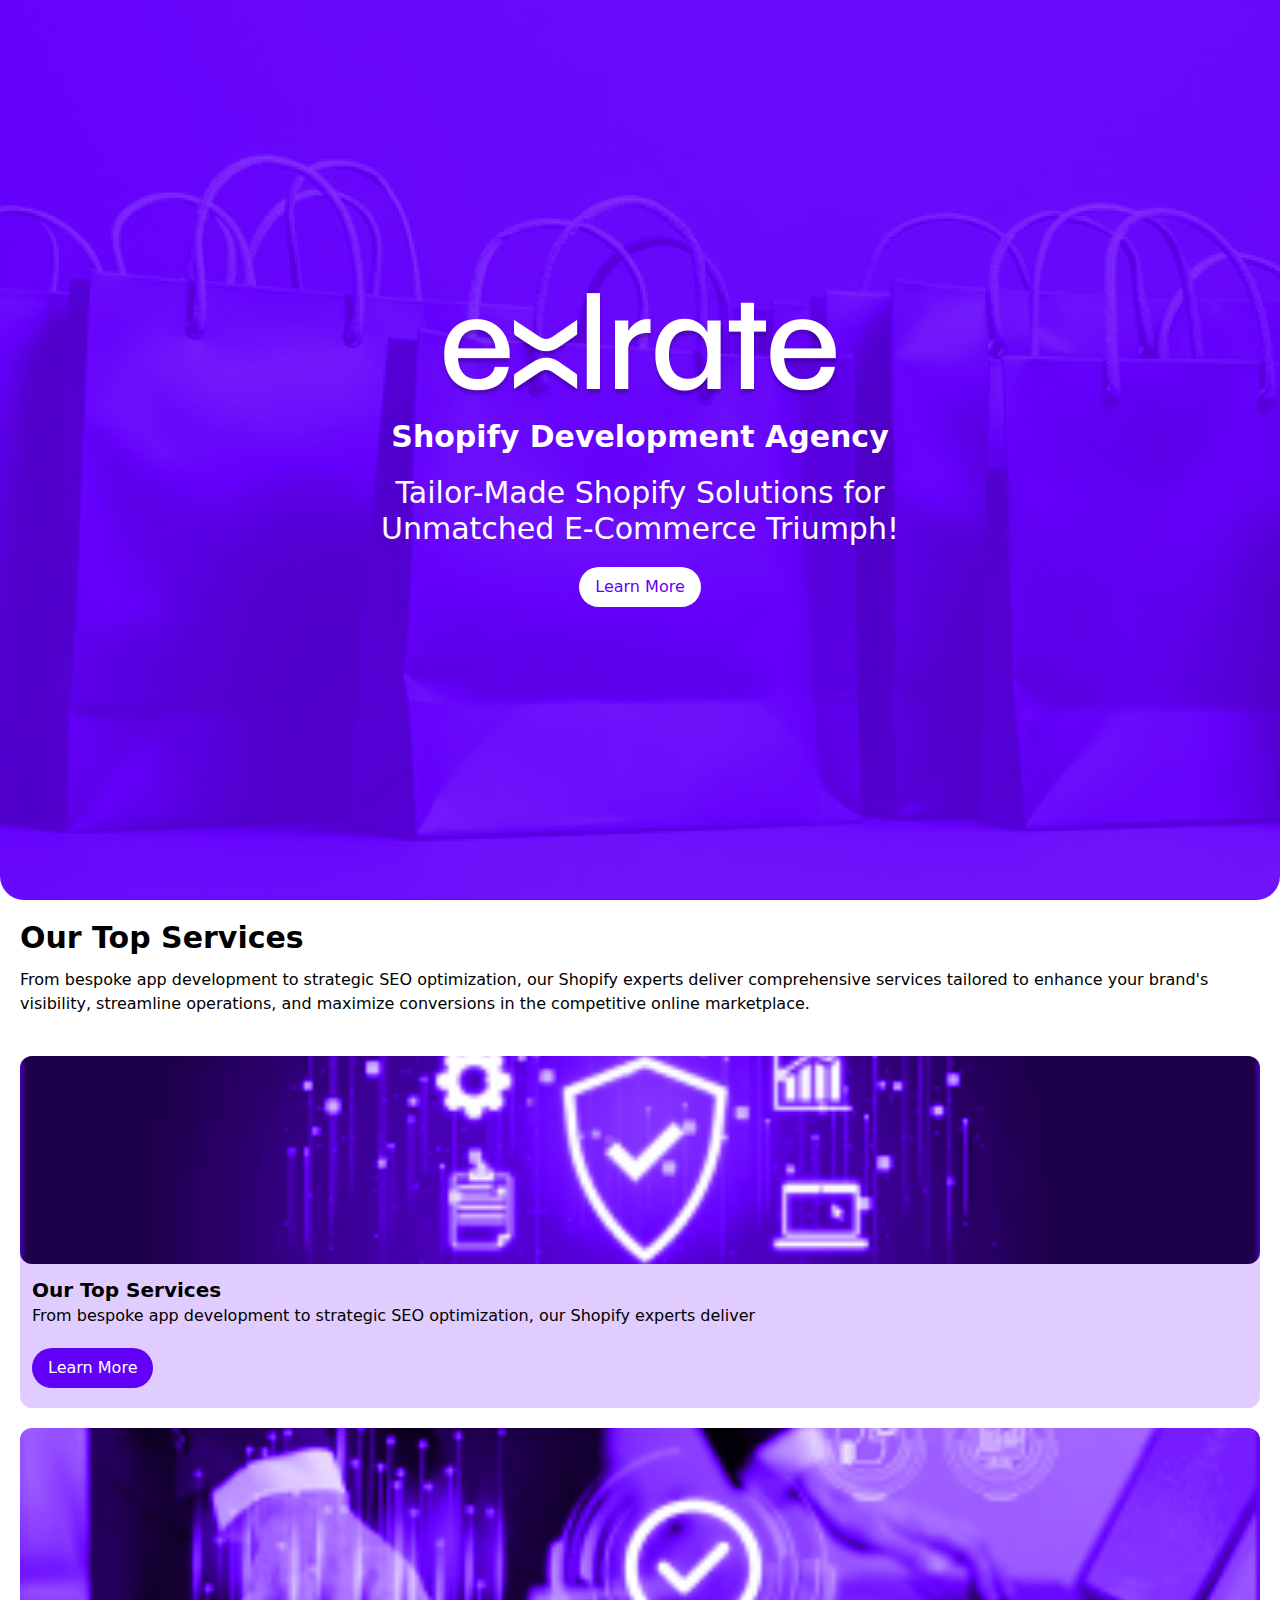
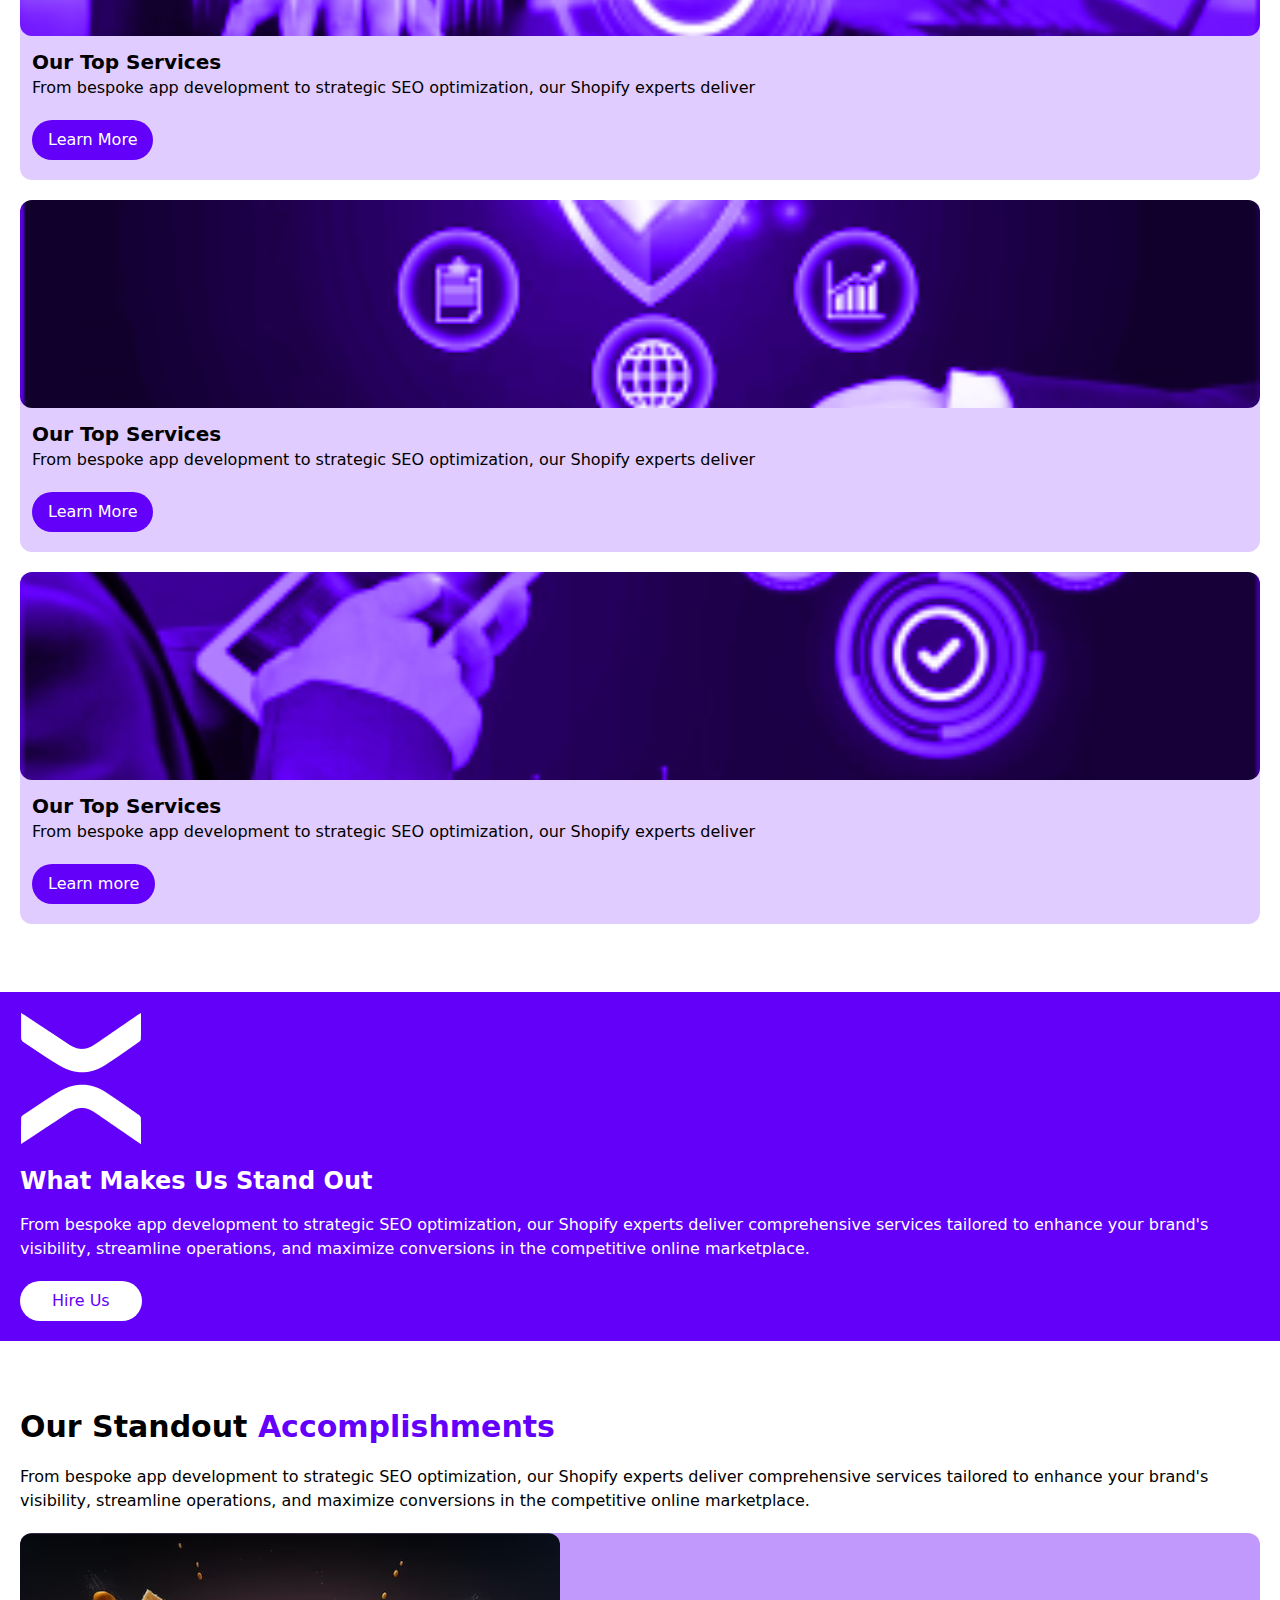
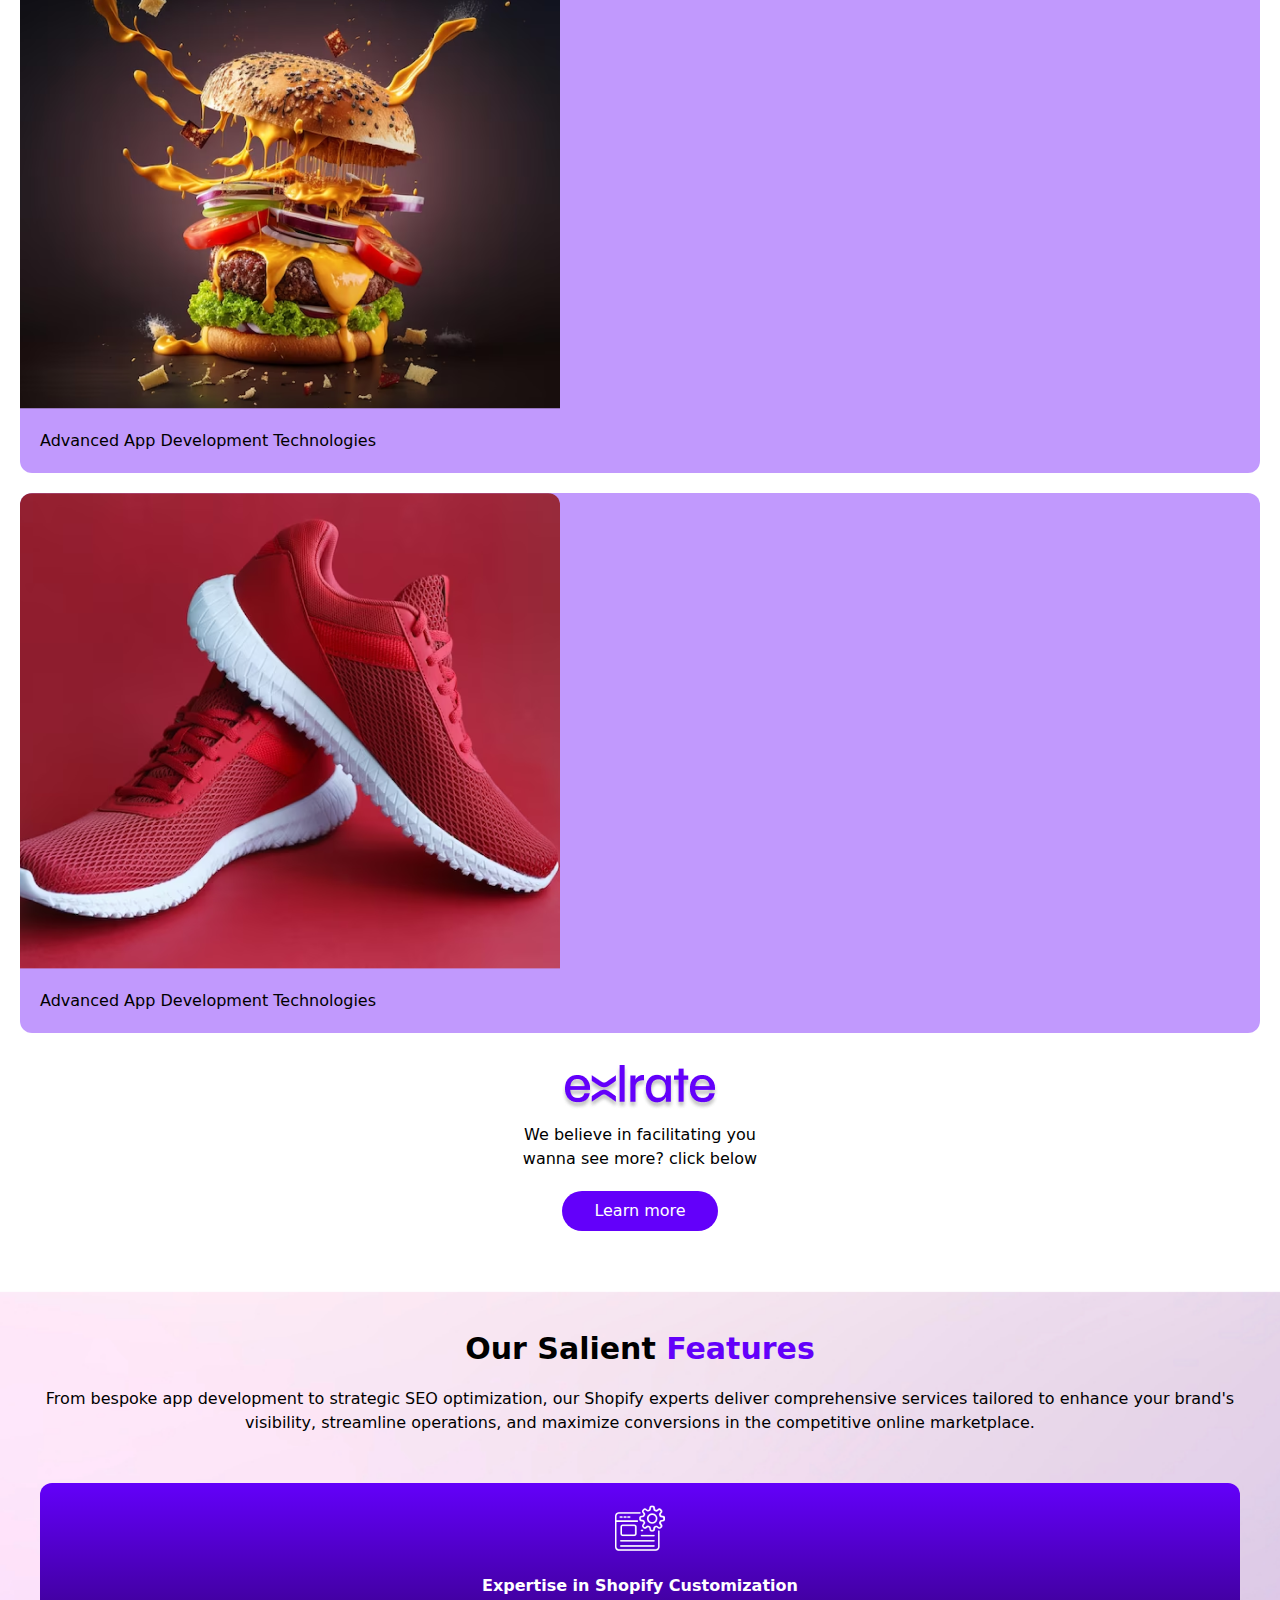
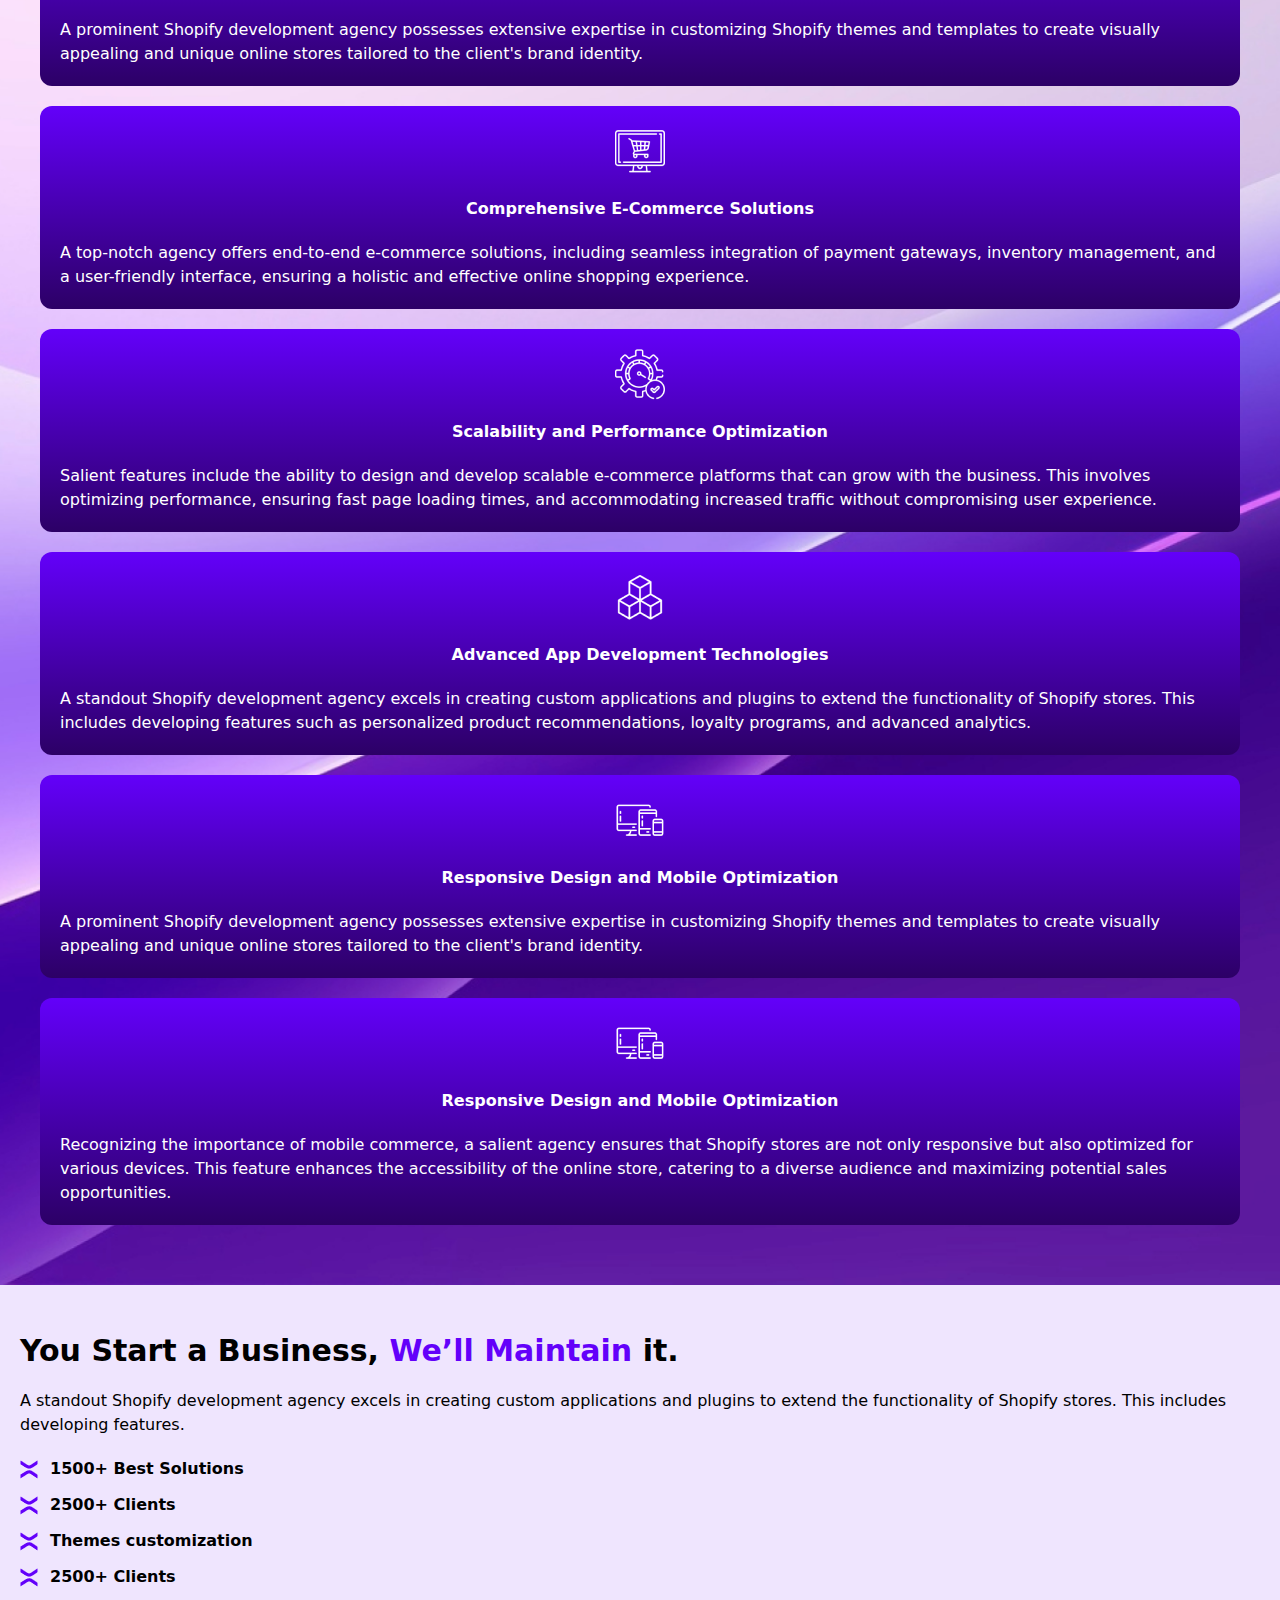
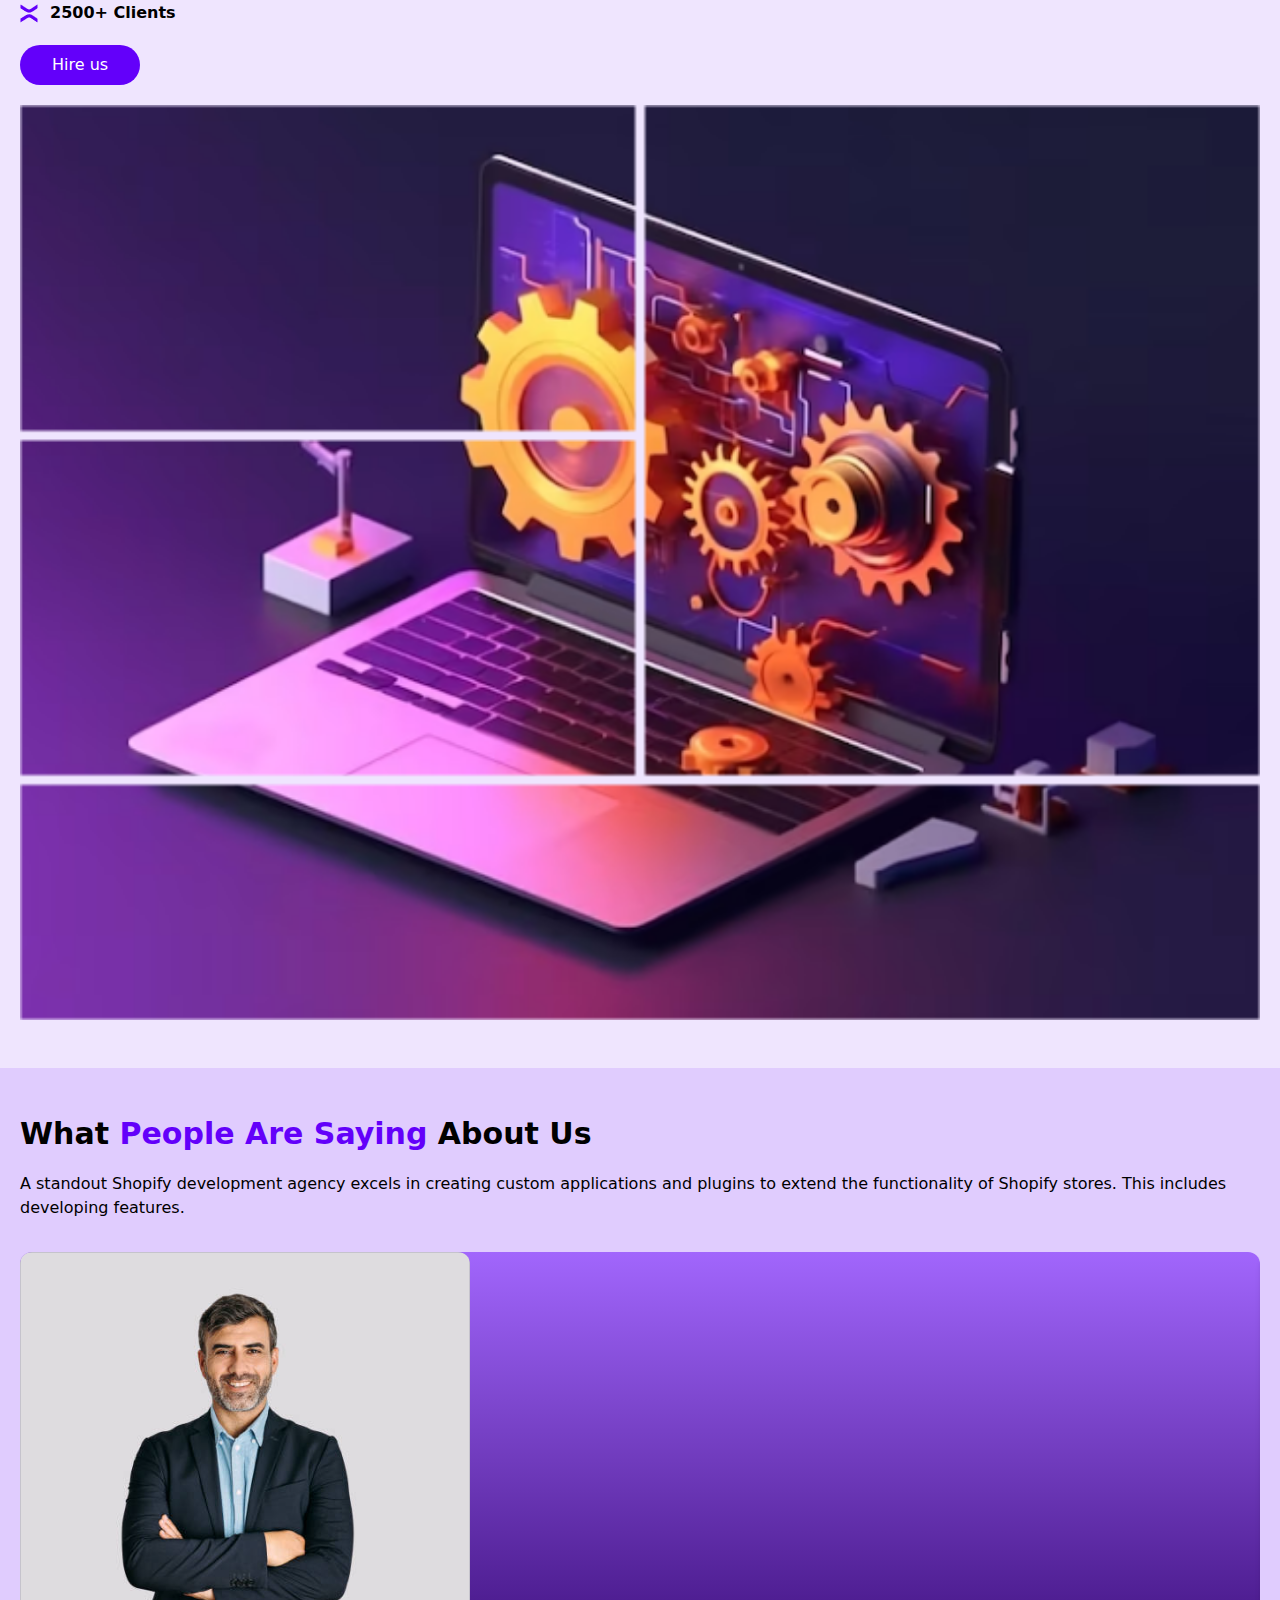
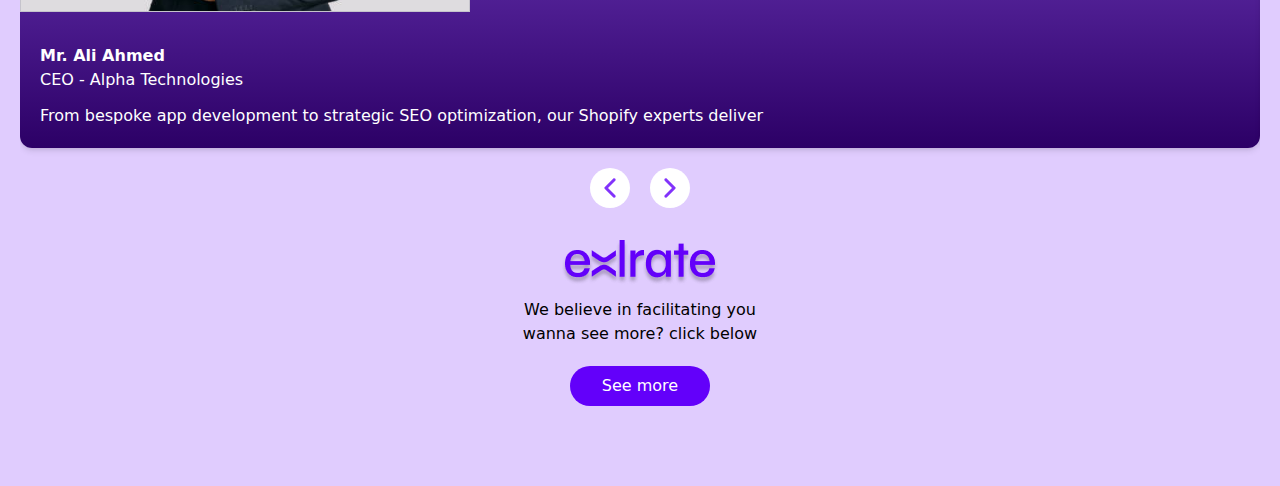
==== index.html @ 679f2ff9 "new file" ====
<!DOCTYPE html>
<html lang="en">
<head>
    <meta charset="UTF-8">
    <meta name="viewport" content="width=device-width, initial-scale=1.0">
    <title>Document</title>
    <script src="https://code.jquery.com/jquery-3.3.1.js" integrity="sha256-2Kok7MbOyxpgUVvAk/HJ2jigOSYS2auK4Pfzbm7uH60=" crossorigin="anonymous"></script>
    <link rel="stylesheet" href="style.css">
    <link rel="stylesheet" href="custom-style.css">
   
</head>
<body>
    <header id="header-container" class="fixed top-0 z-50 bg-transparent w-full"></header>

    <section class="home-hero-section bg-primaryColor bg-cover bg-center bg-no-repeat h-screen flex justify-center items-center rounded-b-3xl">
        <div class="flex flex-col justify-center items-center text-white p-5">
            <img src="images/exlrate-logo.png" alt="">
            <h1 class="text-white text-3xl font-bold mt-5 mb-5 text-center">Shopify Development Agency</h1>
            <p class="text-3xl font-light text-center max-w-xl">Tailor-Made Shopify Solutions for Unmatched E-Commerce Triumph!</p>
            <a class="bg-white rounded-full text-primaryColor hover:bg-violetDark hover:text-white font-medium px-4 py-2 mt-5" href="#">Learn More</a>
        </div>
    </section>

    <!-- service section ---------------------------- -->
    <section class="service-section p-5">
        <div class="">
            <h1 class="text-3xl font-bold mb-3">Our Top Services</h1>
            <p>From bespoke app development to strategic SEO optimization, our Shopify experts deliver comprehensive services tailored to enhance your brand's visibility, streamline operations, and maximize conversions in the competitive online marketplace.</p>
        </div>

        <div class="service-cards-wrap mt-10">
            <div class="sub-wrap">
                <div class="card bg-serviceCardBg rounded-xl mb-5">
                    <div class="img-div-1 bg-primaryColor bg-cover bg-no-repeat bg-center rounded-xl w-full h-52">

                    </div>
                    <div class="text-div p-3 pb-5">
                        <h2 class="text-xl font-bold">Our Top Services</h2>
                        <p>From bespoke app development to strategic SEO optimization, our Shopify experts deliver </p>
                        <a class="block  w-fit bg-primaryColor rounded-full text-white hover:bg-violetDark hover:text-white font-medium px-4 py-2 mt-5" href="#">Learn More</a>
                    </div>
                </div>

                <div class="card bg-serviceCardBg rounded-xl">
                    <div class="img-div-2 bg-primaryColor bg-cover bg-no-repeat bg-center rounded-xl w-full h-52">

                    </div>
                    <div class="text-div p-3 pb-5">
                        <h2 class="text-xl font-bold">Our Top Services</h2>
                        <p>From bespoke app development to strategic SEO optimization, our Shopify experts deliver </p>
                        <a class="block  w-fit bg-primaryColor rounded-full text-white hover:bg-violetDark hover:text-white font-medium px-4 py-2 mt-5" href="#">Learn More</a>
                    </div>
                </div>
            </div>

            <div class="sub-wrap mt-5">
                <div class="card bg-serviceCardBg rounded-xl mb-5">
                    <div class="img-div-3 bg-primaryColor bg-cover bg-no-repeat bg-center rounded-xl w-full h-52">

                    </div>
                    <div class="text-div p-3 pb-5">
                        <h2 class="text-xl font-bold">Our Top Services</h2>
                        <p>From bespoke app development to strategic SEO optimization, our Shopify experts deliver </p>
                        <a class="block  w-fit bg-primaryColor rounded-full text-white hover:bg-violetDark hover:text-white font-medium px-4 py-2 mt-5" href="#">Learn More</a>
                    </div>
                </div>

                <div class="card bg-serviceCardBg rounded-xl">
                    <div class="img-div-4 bg-primaryColor bg-cover bg-no-repeat bg-center rounded-xl w-full h-52">

                    </div>
                    <div class="text-div p-3 pb-5">
                        <h2 class="text-xl font-bold">Our Top Services</h2>
                        <p>From bespoke app development to strategic SEO optimization, our Shopify experts deliver </p>
                        <a class="block  w-fit bg-primaryColor rounded-full text-white hover:bg-violetDark hover:text-white font-medium px-4 py-2 mt-5" href="#">Learn more</a>
                    </div>
                </div>
            </div>
        </div>

        

    </section>
    <!-- service section ----------------------------- -->

    <div class="bg-primaryColor p-5 mt-12 text-white">
        <div class="mb-5">
            <img src="images/x-logo.png" alt="">
        </div>
        <div>
            <h2 class="text-2xl font-bold mb-4">What Makes Us Stand Out</h2>
            <p>From bespoke app development to strategic SEO optimization, our Shopify experts deliver comprehensive services tailored to enhance your brand's visibility, streamline operations, and maximize conversions in the competitive online marketplace.</p>
            <a class="block w-fit bg-white rounded-full text-primaryColor hover:bg-violetDark hover:text-white font-medium px-8 py-2 mt-5" href="#">Hire Us</a>
        </div>
    </div>

    <!-- accomplishment section ----------------------------------- -->
    <section class="p-5 mt-12">
        <h1 class="text-3xl font-bold mb-5">Our Standout <span class="text-primaryColor">Accomplishments</span></h1>
        <p>From bespoke app development to strategic SEO optimization, our Shopify experts deliver comprehensive services tailored to enhance your brand's visibility, streamline operations, and maximize conversions in the competitive online marketplace.</p>

        <div class="mt-5">
            <div class="bg-pc40 rounded-xl mb-5">
                <img class="rounded-t-xl" src="images/project-img-1.png" alt="">
                <p class="p-5 font-medium">Advanced App Development Technologies</p>
            </div>
            <div class="bg-pc40 rounded-xl">
                <img class="rounded-t-xl" src="images/project-img-2.png" alt="">
                <p class="p-5 font-medium">Advanced App Development Technologies</p>
            </div>
        </div>

        <div class="flex flex-col justify-center items-center mt-8">
            <img class="mb-3" src="images/violet-logo.png" alt="Exlrate">
            <p>We believe in facilitating you</p>
             
            <p>wanna see more? click below</p>
            <a class="block w-fit bg-primaryColor rounded-full text-white hover:bg-violetDark hover:text-white font-medium px-8 py-2 mt-5" href="#">Learn more</a>
        </div>
    </section>
    <!-- accomplishment section ----------------------------------- -->

    <!-- features section ---------------------------------- -->
    <section class="feature-section bg-cover bg-center bg-no-repeat text-center mt-10 p-5 pt-10">
        <h1 class="text-3xl font-bold mb-5">Our Salient <span class="text-primaryColor">Features</span></h1>
        <p>From bespoke app development to strategic SEO optimization, our Shopify experts deliver comprehensive services tailored to enhance your brand's visibility, streamline operations, and maximize conversions in the competitive online marketplace.</p>

        <div class="mt-7 p-5 text-white text-center">
            <div class="bg-gradient-to-b from-primaryColor to-violetDark p-5 rounded-xl mb-5">
                <img class="m-auto" src="images/feature-icon-1.png" alt="">
                <h1 class="font-bold py-5">Expertise in Shopify Customization</h1>
                <p class="text-left">A prominent Shopify development agency possesses extensive expertise in customizing Shopify themes and templates to create visually appealing and unique online stores tailored to the client's brand identity.</p>
            </div>
            <div class="bg-gradient-to-b from-primaryColor to-violetDark p-5 rounded-xl mb-5">
                <img class="m-auto" src="images/feature-icon-2.png" alt="">
                <h1 class="font-bold py-5">Comprehensive E-Commerce Solutions</h1>
                <p class="text-left">A top-notch agency offers end-to-end e-commerce solutions, including seamless integration of payment gateways, inventory management, and a user-friendly interface, ensuring a holistic and effective online shopping experience.</p>
            </div>

            <div class="bg-gradient-to-b from-primaryColor to-violetDark p-5 rounded-xl mb-5">
                <img class="m-auto" src="images/feature-icon-3.png" alt="">
                <h1 class="font-bold py-5">Scalability and Performance Optimization</h1>
                <p class="text-left">Salient features include the ability to design and develop scalable e-commerce platforms that can grow with the business. This involves optimizing performance, ensuring fast page loading times, and accommodating increased traffic without compromising user experience.</p>
            </div>

            <div class="bg-gradient-to-b from-primaryColor to-violetDark p-5 rounded-xl mb-5">
                <img class="m-auto" src="images/feature-icon-4.png" alt="">
                <h1 class="font-bold py-5">Advanced App Development Technologies</h1>
                <p class="text-left">A standout Shopify development agency excels in creating custom applications and plugins to extend the functionality of Shopify stores. This includes developing features such as personalized product recommendations, loyalty programs, and advanced analytics.</p>
            </div>

            <div class="bg-gradient-to-b from-primaryColor to-violetDark p-5 rounded-xl mb-5">
                <img class="m-auto" src="images/feature-icon-5.png" alt="">
                <h1 class="font-bold py-5">Responsive Design and Mobile Optimization</h1>
                <p class="text-left">A prominent Shopify development agency possesses extensive expertise in customizing Shopify themes and templates to create visually appealing and unique online stores tailored to the client's brand identity.</p>
            </div>

            <div class="bg-gradient-to-b from-primaryColor to-violetDark p-5 rounded-xl mb-5">
                <img class="m-auto" src="images/feature-icon-6.png" alt="">
                <h1 class="font-bold py-5">Responsive Design and Mobile Optimization</h1>
                <p class="text-left">Recognizing the importance of mobile commerce, a salient agency ensures that Shopify stores are not only responsive but also optimized for various devices. This feature enhances the accessibility of the online store, catering to a diverse audience and maximizing potential sales opportunities.</p>
            </div>
        </div>

    </section>
    <!-- features section end ---------------------------------------- -->

    <!-- start business section ----------------------------------- -->
    <section class="bg-pc10 p-5 py-12">
        <div>
            <h1 class="text-3xl font-bold mb-5">You Start a Business, <span class="text-primaryColor">We’ll Maintain</span> it.</h1>
            <p>A standout Shopify development agency excels in creating custom applications and plugins to extend the functionality of Shopify stores. This includes developing features.</p>

            <div class="flex justify-start items-center mb-3 mt-5">
                <img class="mr-3" src="images/x-logo-violet.png" alt="exlrate">
                <p class="font-bold">1500+ Best Solutions</p>
            </div>
            <div class="flex justify-start items-center mb-3">
                <img class="mr-3" src="images/x-logo-violet.png" alt="exlrate">
                <p class="font-bold">2500+ Clients</p>
            </div>
            <div class="flex justify-start items-center mb-3">
                <img class="mr-3" src="images/x-logo-violet.png" alt="exlrate">
                <p class="font-bold">Themes customization</p>
            </div>
            <div class="flex justify-start items-center mb-3">
                <img class="mr-3" src="images/x-logo-violet.png" alt="exlrate">
                <p class="font-bold">2500+ Clients</p>
            </div>
            <div class="flex justify-start items-center mb-3">
                <img class="mr-3" src="images/x-logo-violet.png" alt="exlrate">
                <p class="font-bold">2500+ Clients</p>
            </div>

            <a class="block w-fit bg-primaryColor rounded-full text-white hover:bg-violetDark hover:text-white font-medium px-8 py-2 mt-5" href="#">Hire us</a>
        </div>

        <div class="mt-5"><img class="w-full" src="images/start-business-img.png" alt=""></div>
    </section>
    <!-- start business section end ----------------------------------- -->

    <!-- testimonial section start --------------------------------------- -->
    <section class="bg-pc20 px-5 py-12 pb-20">
        <div class="mb-8">
            <h1 class="text-3xl font-bold mb-5">What <span class="text-primaryColor">People Are Saying</span> About Us</h1>
            <p>A standout Shopify development agency excels in creating custom applications and plugins to extend the functionality of Shopify stores. This includes developing features.</p>
        </div>

        <div class="relative w-full overflow-hidden  mt-5">

            <!-- Slide container -->
            <div class="card-slider flex transition-transform duration-500 ease-in-out">
        
              <!-- Slide 1 -->
              <div class="min-w-full card">
                <div class="bg-gradient-to-b from-pc50 to-violetDark rounded-xl shadow-md text-white">
                    <img class="rounded-t-xl" src="images/testimonial-img-1.png" alt="">
                    <div class="p-5 mt-3">
                        <h2 class="text-base font-bold">Mr. Ali Ahmed</h2>
                        <p class="mb-3">CEO - Alpha Technologies</p>
                        <p>From bespoke app development to strategic SEO optimization, our Shopify experts deliver </p>
                    </div>
                </div>
              </div>
        
              <!-- Slide 2 -->
              <div class="min-w-full card">
                <div class="bg-gradient-to-b from-pc50 to-violetDark rounded-xl shadow-md text-white">
                    <img class="rounded-t-xl" src="images/testimonial-img-2.png" alt="">
                    <div class="p-5 mt-3">
                        <h2 class="text-base font-bold">Mr. Ali Ahmed</h2>
                        <p class="mb-3">CEO - Alpha Technologies</p>
                        <p>From bespoke app development to strategic SEO optimization, our Shopify experts deliver </p>
                    </div>
                </div>
              </div>

              <div class="min-w-full card">
                <div class="bg-gradient-to-b from-pc50 to-violetDark rounded-xl shadow-md text-white">
                    <img class="rounded-t-xl" src="images/testimonial-img-3.png" alt="">
                    <div class="p-5 mt-3">
                        <h2 class="text-base font-bold">Mr. Ali Ahmed</h2>
                        <p class="mb-3">CEO - Alpha Technologies</p>
                        <p>From bespoke app development to strategic SEO optimization, our Shopify experts deliver </p>
                    </div>
                </div>
              </div>

              <div class="min-w-full card">
                <div class="bg-gradient-to-b from-pc50 to-violetDark rounded-xl shadow-md text-white">
                    <img class="rounded-t-xl" src="images/testimonial-img-4.png" alt="">
                    <div class="p-5 mt-3">
                        <h2 class="text-base font-bold">Mr. Ali Ahmed</h2>
                        <p class="mb-3">CEO - Alpha Technologies</p>
                        <p>From bespoke app development to strategic SEO optimization, our Shopify experts deliver </p>
                    </div>
                </div>
              </div>

              <div class="min-w-full card">
                <div class="bg-gradient-to-b from-pc50 to-violetDark rounded-xl shadow-md text-white">
                    <img class="rounded-t-xl" src="images/testimonial-img-1.png" alt="">
                    <div class="p-5 mt-3">
                        <h2 class="text-base font-bold">Mr. Ali Ahmed</h2>
                        <p class="mb-3">CEO - Alpha Technologies</p>
                        <p>From bespoke app development to strategic SEO optimization, our Shopify experts deliver </p>
                    </div>
                </div>
              </div>
        
              <!-- Add more slides as needed -->
        
            </div>
        
            <!-- Navigation buttons -->
            <div class="relative mt-5 left-0 w-full flex justify-center gap-5">
        
              <!-- Previous button -->
              <button onclick="prevSlide()" class="prev-btn bg-white text-white w-10 h-10 flex justify-center items-center rounded-full focus:outline-none transform scale-x-[-1]"><img src="images/gt-arrow.png" alt=""></button>
        
              <!-- Next button -->
              <button onclick="nextSlide()" class="next-btn bg-white text-white w-10 h-10 flex justify-center items-center rounded-full focus:outline-none"><img src="images/gt-arrow.png" alt=""></button>
        
            </div>
        
        </div>

        <div class="flex flex-col justify-center items-center mt-8">
            <img class="mb-3" src="images/violet-logo.png" alt="Exlrate">
            <p>We believe in facilitating you</p>
            <p>wanna see more? click below</p>
            <a class="block w-fit bg-primaryColor rounded-full text-white hover:bg-violetDark hover:text-white font-medium px-8 py-2 mt-5" href="#">See more</a>
        </div>
    </section>
    <!-- testimonial section end ----------------------------------------- -->

    <!-- footer section -------------------------------------- -->
    <footer id="footer"></footer>
    <!-- footer section end ----------------------------------- -->


    <script src="script.js"></script>
</body>
</html>
---- style.css ----
/*
! tailwindcss v3.4.1 | MIT License | https://tailwindcss.com
*/

/*
1. Prevent padding and border from affecting element width. (https://github.com/mozdevs/cssremedy/issues/4)
2. Allow adding a border to an element by just adding a border-width. (https://github.com/tailwindcss/tailwindcss/pull/116)
*/

*,
::before,
::after {
  box-sizing: border-box;
  /* 1 */
  border-width: 0;
  /* 2 */
  border-style: solid;
  /* 2 */
  border-color: #e5e7eb;
  /* 2 */
}

::before,
::after {
  --tw-content: '';
}

/*
1. Use a consistent sensible line-height in all browsers.
2. Prevent adjustments of font size after orientation changes in iOS.
3. Use a more readable tab size.
4. Use the user's configured `sans` font-family by default.
5. Use the user's configured `sans` font-feature-settings by default.
6. Use the user's configured `sans` font-variation-settings by default.
7. Disable tap highlights on iOS
*/

html,
:host {
  line-height: 1.5;
  /* 1 */
  -webkit-text-size-adjust: 100%;
  /* 2 */
  -moz-tab-size: 4;
  /* 3 */
  -o-tab-size: 4;
     tab-size: 4;
  /* 3 */
  font-family: ui-sans-serif, system-ui, sans-serif, "Apple Color Emoji", "Segoe UI Emoji", "Segoe UI Symbol", "Noto Color Emoji";
  /* 4 */
  font-feature-settings: normal;
  /* 5 */
  font-variation-settings: normal;
  /* 6 */
  -webkit-tap-highlight-color: transparent;
  /* 7 */
}

/*
1. Remove the margin in all browsers.
2. Inherit line-height from `html` so users can set them as a class directly on the `html` element.
*/

body {
  margin: 0;
  /* 1 */
  line-height: inherit;
  /* 2 */
}

/*
1. Add the correct height in Firefox.
2. Correct the inheritance of border color in Firefox. (https://bugzilla.mozilla.org/show_bug.cgi?id=190655)
3. Ensure horizontal rules are visible by default.
*/

hr {
  height: 0;
  /* 1 */
  color: inherit;
  /* 2 */
  border-top-width: 1px;
  /* 3 */
}

/*
Add the correct text decoration in Chrome, Edge, and Safari.
*/

abbr:where([title]) {
  -webkit-text-decoration: underline dotted;
          text-decoration: underline dotted;
}

/*
Remove the default font size and weight for headings.
*/

h1,
h2,
h3,
h4,
h5,
h6 {
  font-size: inherit;
  font-weight: inherit;
}

/*
Reset links to optimize for opt-in styling instead of opt-out.
*/

a {
  color: inherit;
  text-decoration: inherit;
}

/*
Add the correct font weight in Edge and Safari.
*/

b,
strong {
  font-weight: bolder;
}

/*
1. Use the user's configured `mono` font-family by default.
2. Use the user's configured `mono` font-feature-settings by default.
3. Use the user's configured `mono` font-variation-settings by default.
4. Correct the odd `em` font sizing in all browsers.
*/

code,
kbd,
samp,
pre {
  font-family: ui-monospace, SFMono-Regular, Menlo, Monaco, Consolas, "Liberation Mono", "Courier New", monospace;
  /* 1 */
  font-feature-settings: normal;
  /* 2 */
  font-variation-settings: normal;
  /* 3 */
  font-size: 1em;
  /* 4 */
}

/*
Add the correct font size in all browsers.
*/

small {
  font-size: 80%;
}

/*
Prevent `sub` and `sup` elements from affecting the line height in all browsers.
*/

sub,
sup {
  font-size: 75%;
  line-height: 0;
  position: relative;
  vertical-align: baseline;
}

sub {
  bottom: -0.25em;
}

sup {
  top: -0.5em;
}

/*
1. Remove text indentation from table contents in Chrome and Safari. (https://bugs.chromium.org/p/chromium/issues/detail?id=999088, https://bugs.webkit.org/show_bug.cgi?id=201297)
2. Correct table border color inheritance in all Chrome and Safari. (https://bugs.chromium.org/p/chromium/issues/detail?id=935729, https://bugs.webkit.org/show_bug.cgi?id=195016)
3. Remove gaps between table borders by default.
*/

table {
  text-indent: 0;
  /* 1 */
  border-color: inherit;
  /* 2 */
  border-collapse: collapse;
  /* 3 */
}

/*
1. Change the font styles in all browsers.
2. Remove the margin in Firefox and Safari.
3. Remove default padding in all browsers.
*/

button,
input,
optgroup,
select,
textarea {
  font-family: inherit;
  /* 1 */
  font-feature-settings: inherit;
  /* 1 */
  font-variation-settings: inherit;
  /* 1 */
  font-size: 100%;
  /* 1 */
  font-weight: inherit;
  /* 1 */
  line-height: inherit;
  /* 1 */
  color: inherit;
  /* 1 */
  margin: 0;
  /* 2 */
  padding: 0;
  /* 3 */
}

/*
Remove the inheritance of text transform in Edge and Firefox.
*/

button,
select {
  text-transform: none;
}

/*
1. Correct the inability to style clickable types in iOS and Safari.
2. Remove default button styles.
*/

button,
[type='button'],
[type='reset'],
[type='submit'] {
  -webkit-appearance: button;
  /* 1 */
  background-color: transparent;
  /* 2 */
  background-image: none;
  /* 2 */
}

/*
Use the modern Firefox focus style for all focusable elements.
*/

:-moz-focusring {
  outline: auto;
}

/*
Remove the additional `:invalid` styles in Firefox. (https://github.com/mozilla/gecko-dev/blob/2f9eacd9d3d995c937b4251a5557d95d494c9be1/layout/style/res/forms.css#L728-L737)
*/

:-moz-ui-invalid {
  box-shadow: none;
}

/*
Add the correct vertical alignment in Chrome and Firefox.
*/

progress {
  vertical-align: baseline;
}

/*
Correct the cursor style of increment and decrement buttons in Safari.
*/

::-webkit-inner-spin-button,
::-webkit-outer-spin-button {
  height: auto;
}

/*
1. Correct the odd appearance in Chrome and Safari.
2. Correct the outline style in Safari.
*/

[type='search'] {
  -webkit-appearance: textfield;
  /* 1 */
  outline-offset: -2px;
  /* 2 */
}

/*
Remove the inner padding in Chrome and Safari on macOS.
*/

::-webkit-search-decoration {
  -webkit-appearance: none;
}

/*
1. Correct the inability to style clickable types in iOS and Safari.
2. Change font properties to `inherit` in Safari.
*/

::-webkit-file-upload-button {
  -webkit-appearance: button;
  /* 1 */
  font: inherit;
  /* 2 */
}

/*
Add the correct display in Chrome and Safari.
*/

summary {
  display: list-item;
}

/*
Removes the default spacing and border for appropriate elements.
*/

blockquote,
dl,
dd,
h1,
h2,
h3,
h4,
h5,
h6,
hr,
figure,
p,
pre {
  margin: 0;
}

fieldset {
  margin: 0;
  padding: 0;
}

legend {
  padding: 0;
}

ol,
ul,
menu {
  list-style: none;
  margin: 0;
  padding: 0;
}

/*
Reset default styling for dialogs.
*/

dialog {
  padding: 0;
}

/*
Prevent resizing textareas horizontally by default.
*/

textarea {
  resize: vertical;
}

/*
1. Reset the default placeholder opacity in Firefox. (https://github.com/tailwindlabs/tailwindcss/issues/3300)
2. Set the default placeholder color to the user's configured gray 400 color.
*/

input::-moz-placeholder, textarea::-moz-placeholder {
  opacity: 1;
  /* 1 */
  color: #9ca3af;
  /* 2 */
}

input::placeholder,
textarea::placeholder {
  opacity: 1;
  /* 1 */
  color: #9ca3af;
  /* 2 */
}

/*
Set the default cursor for buttons.
*/

button,
[role="button"] {
  cursor: pointer;
}

/*
Make sure disabled buttons don't get the pointer cursor.
*/

:disabled {
  cursor: default;
}

/*
1. Make replaced elements `display: block` by default. (https://github.com/mozdevs/cssremedy/issues/14)
2. Add `vertical-align: middle` to align replaced elements more sensibly by default. (https://github.com/jensimmons/cssremedy/issues/14#issuecomment-634934210)
   This can trigger a poorly considered lint error in some tools but is included by design.
*/

img,
svg,
video,
canvas,
audio,
iframe,
embed,
object {
  display: block;
  /* 1 */
  vertical-align: middle;
  /* 2 */
}

/*
Constrain images and videos to the parent width and preserve their intrinsic aspect ratio. (https://github.com/mozdevs/cssremedy/issues/14)
*/

img,
video {
  max-width: 100%;
  height: auto;
}

/* Make elements with the HTML hidden attribute stay hidden by default */

[hidden] {
  display: none;
}

*, ::before, ::after {
  --tw-border-spacing-x: 0;
  --tw-border-spacing-y: 0;
  --tw-translate-x: 0;
  --tw-translate-y: 0;
  --tw-rotate: 0;
  --tw-skew-x: 0;
  --tw-skew-y: 0;
  --tw-scale-x: 1;
  --tw-scale-y: 1;
  --tw-pan-x:  ;
  --tw-pan-y:  ;
  --tw-pinch-zoom:  ;
  --tw-scroll-snap-strictness: proximity;
  --tw-gradient-from-position:  ;
  --tw-gradient-via-position:  ;
  --tw-gradient-to-position:  ;
  --tw-ordinal:  ;
  --tw-slashed-zero:  ;
  --tw-numeric-figure:  ;
  --tw-numeric-spacing:  ;
  --tw-numeric-fraction:  ;
  --tw-ring-inset:  ;
  --tw-ring-offset-width: 0px;
  --tw-ring-offset-color: #fff;
  --tw-ring-color: rgb(59 130 246 / 0.5);
  --tw-ring-offset-shadow: 0 0 #0000;
  --tw-ring-shadow: 0 0 #0000;
  --tw-shadow: 0 0 #0000;
  --tw-shadow-colored: 0 0 #0000;
  --tw-blur:  ;
  --tw-brightness:  ;
  --tw-contrast:  ;
  --tw-grayscale:  ;
  --tw-hue-rotate:  ;
  --tw-invert:  ;
  --tw-saturate:  ;
  --tw-sepia:  ;
  --tw-drop-shadow:  ;
  --tw-backdrop-blur:  ;
  --tw-backdrop-brightness:  ;
  --tw-backdrop-contrast:  ;
  --tw-backdrop-grayscale:  ;
  --tw-backdrop-hue-rotate:  ;
  --tw-backdrop-invert:  ;
  --tw-backdrop-opacity:  ;
  --tw-backdrop-saturate:  ;
  --tw-backdrop-sepia:  ;
}

::backdrop {
  --tw-border-spacing-x: 0;
  --tw-border-spacing-y: 0;
  --tw-translate-x: 0;
  --tw-translate-y: 0;
  --tw-rotate: 0;
  --tw-skew-x: 0;
  --tw-skew-y: 0;
  --tw-scale-x: 1;
  --tw-scale-y: 1;
  --tw-pan-x:  ;
  --tw-pan-y:  ;
  --tw-pinch-zoom:  ;
  --tw-scroll-snap-strictness: proximity;
  --tw-gradient-from-position:  ;
  --tw-gradient-via-position:  ;
  --tw-gradient-to-position:  ;
  --tw-ordinal:  ;
  --tw-slashed-zero:  ;
  --tw-numeric-figure:  ;
  --tw-numeric-spacing:  ;
  --tw-numeric-fraction:  ;
  --tw-ring-inset:  ;
  --tw-ring-offset-width: 0px;
  --tw-ring-offset-color: #fff;
  --tw-ring-color: rgb(59 130 246 / 0.5);
  --tw-ring-offset-shadow: 0 0 #0000;
  --tw-ring-shadow: 0 0 #0000;
  --tw-shadow: 0 0 #0000;
  --tw-shadow-colored: 0 0 #0000;
  --tw-blur:  ;
  --tw-brightness:  ;
  --tw-contrast:  ;
  --tw-grayscale:  ;
  --tw-hue-rotate:  ;
  --tw-invert:  ;
  --tw-saturate:  ;
  --tw-sepia:  ;
  --tw-drop-shadow:  ;
  --tw-backdrop-blur:  ;
  --tw-backdrop-brightness:  ;
  --tw-backdrop-contrast:  ;
  --tw-backdrop-grayscale:  ;
  --tw-backdrop-hue-rotate:  ;
  --tw-backdrop-invert:  ;
  --tw-backdrop-opacity:  ;
  --tw-backdrop-saturate:  ;
  --tw-backdrop-sepia:  ;
}

.container {
  width: 100%;
}

@media (min-width: 640px) {
  .container {
    max-width: 640px;
  }
}

@media (min-width: 768px) {
  .container {
    max-width: 768px;
  }
}

@media (min-width: 1024px) {
  .container {
    max-width: 1024px;
  }
}

@media (min-width: 1280px) {
  .container {
    max-width: 1280px;
  }
}

@media (min-width: 1536px) {
  .container {
    max-width: 1536px;
  }
}

.fixed {
  position: fixed;
}

.absolute {
  position: absolute;
}

.relative {
  position: relative;
}

.sticky {
  position: sticky;
}

.bottom-20 {
  bottom: 5rem;
}

.left-0 {
  left: 0px;
}

.right-0 {
  right: 0px;
}

.top-0 {
  top: 0px;
}

.z-10 {
  z-index: 10;
}

.z-20 {
  z-index: 20;
}

.z-30 {
  z-index: 30;
}

.z-50 {
  z-index: 50;
}

.m-auto {
  margin: auto;
}

.-mt-52 {
  margin-top: -13rem;
}

.-mt-7 {
  margin-top: -1.75rem;
}

.mb-10 {
  margin-bottom: 2.5rem;
}

.mb-2 {
  margin-bottom: 0.5rem;
}

.mb-3 {
  margin-bottom: 0.75rem;
}

.mb-4 {
  margin-bottom: 1rem;
}

.mb-5 {
  margin-bottom: 1.25rem;
}

.mb-6 {
  margin-bottom: 1.5rem;
}

.mb-7 {
  margin-bottom: 1.75rem;
}

.mb-8 {
  margin-bottom: 2rem;
}

.mr-3 {
  margin-right: 0.75rem;
}

.mr-5 {
  margin-right: 1.25rem;
}

.mt-10 {
  margin-top: 2.5rem;
}

.mt-12 {
  margin-top: 3rem;
}

.mt-14 {
  margin-top: 3.5rem;
}

.mt-3 {
  margin-top: 0.75rem;
}

.mt-5 {
  margin-top: 1.25rem;
}

.mt-7 {
  margin-top: 1.75rem;
}

.mt-8 {
  margin-top: 2rem;
}

.block {
  display: block;
}

.flex {
  display: flex;
}

.hidden {
  display: none;
}

.h-0 {
  height: 0px;
}

.h-0\.5 {
  height: 0.125rem;
}

.h-10 {
  height: 2.5rem;
}

.h-12 {
  height: 3rem;
}

.h-5 {
  height: 1.25rem;
}

.h-52 {
  height: 13rem;
}

.h-auto {
  height: auto;
}

.h-px {
  height: 1px;
}

.h-screen {
  height: 100vh;
}

.h-fit {
  height: -moz-fit-content;
  height: fit-content;
}

.h-16 {
  height: 4rem;
}

.w-10 {
  width: 2.5rem;
}

.w-20 {
  width: 5rem;
}

.w-40 {
  width: 10rem;
}

.w-5 {
  width: 1.25rem;
}

.w-fit {
  width: -moz-fit-content;
  width: fit-content;
}

.w-full {
  width: 100%;
}

.min-w-full {
  min-width: 100%;
}

.max-w-xl {
  max-width: 36rem;
}

.grow {
  flex-grow: 1;
}

.scale-x-\[-1\] {
  --tw-scale-x: -1;
  transform: translate(var(--tw-translate-x), var(--tw-translate-y)) rotate(var(--tw-rotate)) skewX(var(--tw-skew-x)) skewY(var(--tw-skew-y)) scaleX(var(--tw-scale-x)) scaleY(var(--tw-scale-y));
}

.transform {
  transform: translate(var(--tw-translate-x), var(--tw-translate-y)) rotate(var(--tw-rotate)) skewX(var(--tw-skew-x)) skewY(var(--tw-skew-y)) scaleX(var(--tw-scale-x)) scaleY(var(--tw-scale-y));
}

.flex-col {
  flex-direction: column;
}

.items-center {
  align-items: center;
}

.justify-start {
  justify-content: flex-start;
}

.justify-center {
  justify-content: center;
}

.justify-between {
  justify-content: space-between;
}

.gap-1 {
  gap: 0.25rem;
}

.gap-3 {
  gap: 0.75rem;
}

.gap-5 {
  gap: 1.25rem;
}

.gap-7 {
  gap: 1.75rem;
}

.overflow-hidden {
  overflow: hidden;
}

.overflow-x-hidden {
  overflow-x: hidden;
}

.overflow-y-hidden {
  overflow-y: hidden;
}

.rounded {
  border-radius: 0.25rem;
}

.rounded-full {
  border-radius: 9999px;
}

.rounded-lg {
  border-radius: 0.5rem;
}

.rounded-xl {
  border-radius: 0.75rem;
}

.rounded-b-3xl {
  border-bottom-right-radius: 1.5rem;
  border-bottom-left-radius: 1.5rem;
}

.rounded-t-3xl {
  border-top-left-radius: 1.5rem;
  border-top-right-radius: 1.5rem;
}

.rounded-t-xl {
  border-top-left-radius: 0.75rem;
  border-top-right-radius: 0.75rem;
}

.bg-neutral-50 {
  --tw-bg-opacity: 1;
  background-color: rgb(250 250 250 / var(--tw-bg-opacity));
}

.bg-pc10 {
  background-color: #6300FA1A;
}

.bg-pc20 {
  background-color: #6300FA33;
}

.bg-pc40 {
  background-color: #6300FA66;
}

.bg-primaryColor {
  --tw-bg-opacity: 1;
  background-color: rgb(99 0 250 / var(--tw-bg-opacity));
}

.bg-serviceCardBg {
  --tw-bg-opacity: 1;
  background-color: rgb(224 204 254 / var(--tw-bg-opacity));
}

.bg-slate-500 {
  --tw-bg-opacity: 1;
  background-color: rgb(100 116 139 / var(--tw-bg-opacity));
}

.bg-transparent {
  background-color: transparent;
}

.bg-violetDark {
  --tw-bg-opacity: 1;
  background-color: rgb(44 0 102 / var(--tw-bg-opacity));
}

.bg-white {
  --tw-bg-opacity: 1;
  background-color: rgb(255 255 255 / var(--tw-bg-opacity));
}

.bg-gradient-to-b {
  background-image: linear-gradient(to bottom, var(--tw-gradient-stops));
}

.bg-gradient-to-r {
  background-image: linear-gradient(to right, var(--tw-gradient-stops));
}

.from-pc50 {
  --tw-gradient-from: #6300FA80 var(--tw-gradient-from-position);
  --tw-gradient-to: rgb(99 0 250 / 0) var(--tw-gradient-to-position);
  --tw-gradient-stops: var(--tw-gradient-from), var(--tw-gradient-to);
}

.from-primaryColor {
  --tw-gradient-from: #6300FA var(--tw-gradient-from-position);
  --tw-gradient-to: rgb(99 0 250 / 0) var(--tw-gradient-to-position);
  --tw-gradient-stops: var(--tw-gradient-from), var(--tw-gradient-to);
}

.from-transparent {
  --tw-gradient-from: transparent var(--tw-gradient-from-position);
  --tw-gradient-to: rgb(0 0 0 / 0) var(--tw-gradient-to-position);
  --tw-gradient-stops: var(--tw-gradient-from), var(--tw-gradient-to);
}

.from-vd62 {
  --tw-gradient-from: #2C00669E var(--tw-gradient-from-position);
  --tw-gradient-to: rgb(44 0 102 / 0) var(--tw-gradient-to-position);
  --tw-gradient-stops: var(--tw-gradient-from), var(--tw-gradient-to);
}

.via-white20 {
  --tw-gradient-to: rgb(255 255 255 / 0)  var(--tw-gradient-to-position);
  --tw-gradient-stops: var(--tw-gradient-from), #ffffff33 var(--tw-gradient-via-position), var(--tw-gradient-to);
}

.to-transparent {
  --tw-gradient-to: transparent var(--tw-gradient-to-position);
}

.to-vd40 {
  --tw-gradient-to: #2C006666 var(--tw-gradient-to-position);
}

.to-violetDark {
  --tw-gradient-to: #2C0066 var(--tw-gradient-to-position);
}

.bg-cover {
  background-size: cover;
}

.bg-center {
  background-position: center;
}

.bg-no-repeat {
  background-repeat: no-repeat;
}

.p-2 {
  padding: 0.5rem;
}

.p-3 {
  padding: 0.75rem;
}

.p-5 {
  padding: 1.25rem;
}

.px-4 {
  padding-left: 1rem;
  padding-right: 1rem;
}

.px-5 {
  padding-left: 1.25rem;
  padding-right: 1.25rem;
}

.px-8 {
  padding-left: 2rem;
  padding-right: 2rem;
}

.py-12 {
  padding-top: 3rem;
  padding-bottom: 3rem;
}

.py-2 {
  padding-top: 0.5rem;
  padding-bottom: 0.5rem;
}

.py-3 {
  padding-top: 0.75rem;
  padding-bottom: 0.75rem;
}

.py-5 {
  padding-top: 1.25rem;
  padding-bottom: 1.25rem;
}

.pb-12 {
  padding-bottom: 3rem;
}

.pb-20 {
  padding-bottom: 5rem;
}

.pb-5 {
  padding-bottom: 1.25rem;
}

.pt-10 {
  padding-top: 2.5rem;
}

.pt-14 {
  padding-top: 3.5rem;
}

.pt-20 {
  padding-top: 5rem;
}

.pt-64 {
  padding-top: 16rem;
}

.text-left {
  text-align: left;
}

.text-center {
  text-align: center;
}

.text-2xl {
  font-size: 1.5rem;
  line-height: 2rem;
}

.text-3xl {
  font-size: 1.875rem;
  line-height: 2.25rem;
}

.text-base {
  font-size: 1rem;
  line-height: 1.5rem;
}

.text-lg {
  font-size: 1.125rem;
  line-height: 1.75rem;
}

.text-sm {
  font-size: 0.875rem;
  line-height: 1.25rem;
}

.text-xl {
  font-size: 1.25rem;
  line-height: 1.75rem;
}

.font-bold {
  font-weight: 700;
}

.font-light {
  font-weight: 300;
}

.font-medium {
  font-weight: 500;
}

.font-semibold {
  font-weight: 600;
}

.uppercase {
  text-transform: uppercase;
}

.capitalize {
  text-transform: capitalize;
}

.text-black {
  --tw-text-opacity: 1;
  color: rgb(0 0 0 / var(--tw-text-opacity));
}

.text-grayLight {
  --tw-text-opacity: 1;
  color: rgb(197 195 204 / var(--tw-text-opacity));
}

.text-primaryColor {
  --tw-text-opacity: 1;
  color: rgb(99 0 250 / var(--tw-text-opacity));
}

.text-violetDark {
  --tw-text-opacity: 1;
  color: rgb(44 0 102 / var(--tw-text-opacity));
}

.text-white {
  --tw-text-opacity: 1;
  color: rgb(255 255 255 / var(--tw-text-opacity));
}

.mix-blend-luminosity {
  mix-blend-mode: luminosity;
}

.shadow-md {
  --tw-shadow: 0 4px 6px -1px rgb(0 0 0 / 0.1), 0 2px 4px -2px rgb(0 0 0 / 0.1);
  --tw-shadow-colored: 0 4px 6px -1px var(--tw-shadow-color), 0 2px 4px -2px var(--tw-shadow-color);
  box-shadow: var(--tw-ring-offset-shadow, 0 0 #0000), var(--tw-ring-shadow, 0 0 #0000), var(--tw-shadow);
}

.shadow-xl {
  --tw-shadow: 0 20px 25px -5px rgb(0 0 0 / 0.1), 0 8px 10px -6px rgb(0 0 0 / 0.1);
  --tw-shadow-colored: 0 20px 25px -5px var(--tw-shadow-color), 0 8px 10px -6px var(--tw-shadow-color);
  box-shadow: var(--tw-ring-offset-shadow, 0 0 #0000), var(--tw-ring-shadow, 0 0 #0000), var(--tw-shadow);
}

.outline-2 {
  outline-width: 2px;
}

.outline-primaryColor {
  outline-color: #6300FA;
}

.transition-transform {
  transition-property: transform;
  transition-timing-function: cubic-bezier(0.4, 0, 0.2, 1);
  transition-duration: 150ms;
}

.duration-500 {
  transition-duration: 500ms;
}

.ease-in-out {
  transition-timing-function: cubic-bezier(0.4, 0, 0.2, 1);
}

/* re-usable components --------------------- */

.button-violet-bg {
  margin-top: 1.75rem;
  border-radius: 9999px;
  --tw-bg-opacity: 1;
  background-color: rgb(99 0 250 / var(--tw-bg-opacity));
  padding-left: 1rem;
  padding-right: 1rem;
  padding-top: 0.5rem;
  padding-bottom: 0.5rem;
  font-weight: 500;
  --tw-text-opacity: 1;
  color: rgb(255 255 255 / var(--tw-text-opacity));
}

.button-violet-bg:hover {
  --tw-bg-opacity: 1;
  background-color: rgb(44 0 102 / var(--tw-bg-opacity));
}

.button-white-bg {
  margin-top: 1.75rem;
  border-radius: 9999px;
  --tw-bg-opacity: 1;
  background-color: rgb(255 255 255 / var(--tw-bg-opacity));
  padding-left: 1rem;
  padding-right: 1rem;
  padding-top: 0.5rem;
  padding-bottom: 0.5rem;
  font-weight: 500;
  --tw-text-opacity: 1;
  color: rgb(99 0 250 / var(--tw-text-opacity));
}

.button-white-bg:hover {
  --tw-bg-opacity: 1;
  background-color: rgb(44 0 102 / var(--tw-bg-opacity));
  --tw-text-opacity: 1;
  color: rgb(255 255 255 / var(--tw-text-opacity));
}

.hover\:cursor-pointer:hover {
  cursor: pointer;
}

.hover\:bg-violetDark:hover {
  --tw-bg-opacity: 1;
  background-color: rgb(44 0 102 / var(--tw-bg-opacity));
}

.hover\:text-white:hover {
  --tw-text-opacity: 1;
  color: rgb(255 255 255 / var(--tw-text-opacity));
}

.focus\:outline-none:focus {
  outline: 2px solid transparent;
  outline-offset: 2px;
}

.focus\:outline-double:focus {
  outline-style: double;
}

@media (min-width: 640px) {
  .sm\:text-6xl {
    font-size: 3.75rem;
    line-height: 1;
  }
}

@media (min-width: 1024px) {
  .lg\:static {
    position: static;
  }

  .lg\:-mt-96 {
    margin-top: -24rem;
  }

  .lg\:flex {
    display: flex;
  }

  .lg\:hidden {
    display: none;
  }

  .lg\:h-fit {
    height: -moz-fit-content;
    height: fit-content;
  }

  .lg\:w-fit {
    width: -moz-fit-content;
    width: fit-content;
  }

  .lg\:w-full {
    width: 100%;
  }

  .lg\:flex-row {
    flex-direction: row;
  }

  .lg\:bg-transparent {
    background-color: transparent;
  }

  .lg\:p-0 {
    padding: 0px;
  }

  .lg\:px-12 {
    padding-left: 3rem;
    padding-right: 3rem;
  }

  .lg\:py-3 {
    padding-top: 0.75rem;
    padding-bottom: 0.75rem;
  }

  .lg\:pt-0 {
    padding-top: 0px;
  }

  .lg\:pt-96 {
    padding-top: 24rem;
  }
}
---- custom-style.css ----
/* scrollbar style --------------------- */
/* width */
::-webkit-scrollbar {
    width: 10px;
  }
  
  /* Track */
  ::-webkit-scrollbar-track {
    box-shadow: inset 0 0 5px grey;
    border-radius: 0px;
  }
  
  /* Handle */
  ::-webkit-scrollbar-thumb {
    background: #2C0066;
    border-radius: 0px;
  }
  
  /* Handle on hover */
  ::-webkit-scrollbar-thumb:hover {
    background: #6300FA80;
    
  }

/* scrollbar style --------------------------- */


.home-hero-section{
    background-image: url(./images/home-hero-bg.png);
    background-blend-mode: luminosity;
}

.img-div-1{
    background-image: url(./images/service-img-1.png);
    background-blend-mode: luminosity;
}

.img-div-2{
    background-image: url(./images/service-img-2.png);
    background-blend-mode: luminosity;
}

.img-div-3{
    background-image: url(./images/service-img-3.png);
    background-blend-mode: luminosity;
}

.img-div-4{
    background-image: url(./images/service-img-4.png);
    background-blend-mode: luminosity;
}

.feature-section{
    background-image: url(./images/feature-bg.png);
}

.about-hero-section{
    background-image: url(images/about-hero-bg-2.png);
    /* border-radius: 0 0 50% 50%/0 0 20% 20%; */
}

#header-container{
    height: 47.29px;
}

@media (min-width: 1024px){
    
    #header-container{
        height: 70px;
    }
}

.contact-hero-section{
    background-image: url(images/contact-hero-bg.png);

}

.contact-form-section{
    background-image: url(images/contact-form-bg.png);
}

.work-hero-section{
    background-image: url(images/work-hero-bg.png);
}

.outlined-text {
    -webkit-text-stroke: 1px white; /* Adjust the width and color as needed */
    
}

#navbar.open ul {
    display: flex; /* Display the menu when the open class is present */
}

body.menu-open {
    overflow: hidden; /* Disable scrolling when the menu is open */
}

.cross-bar {
    display: none;
  }

  .cross-bar.active {
    display: block;
  }

  .burger-bar.active {
    display: none;
  }

.button-violet-bg{
    @apply bg-primaryColor rounded-full text-white hover:bg-violetDark font-medium px-4 py-2 mt-7;
}

.button-white-bg{
    @apply bg-primaryColor rounded-full text-white hover:bg-violetDark font-medium px-4 py-2 mt-7;
}
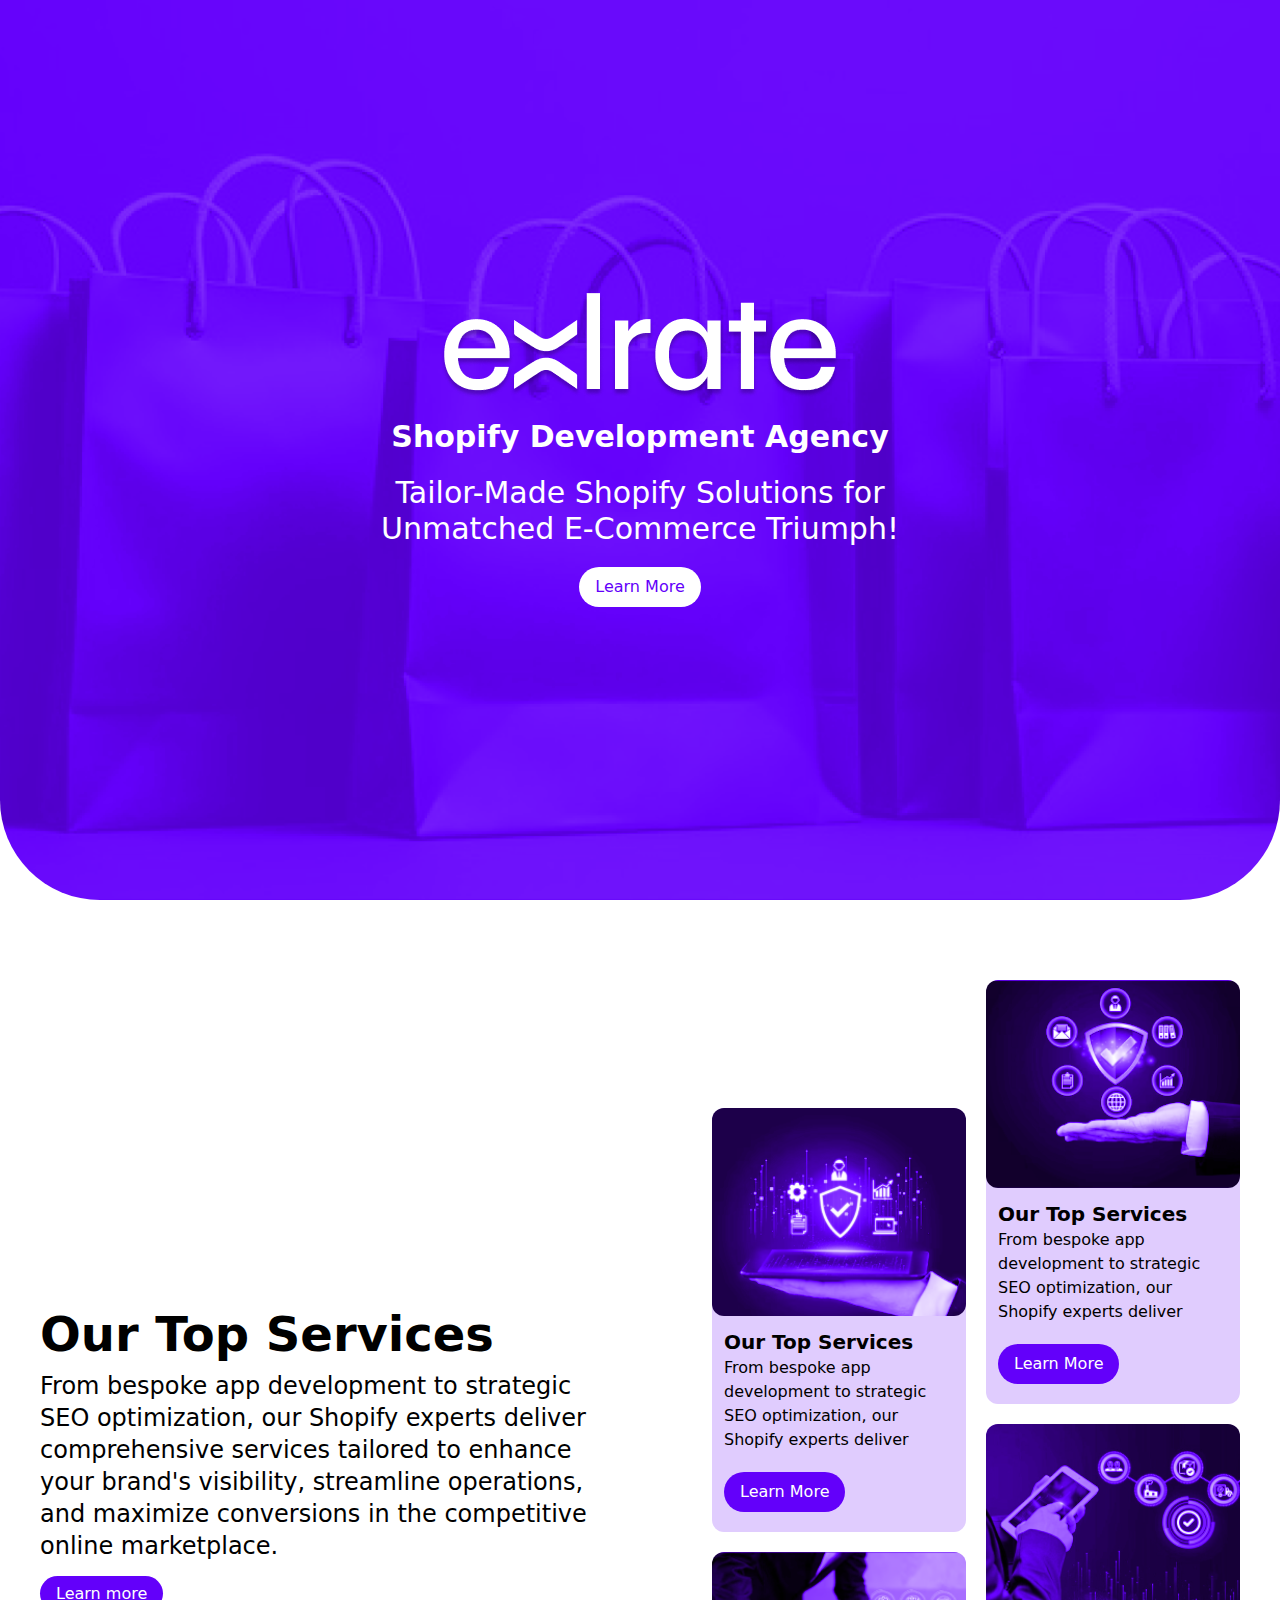
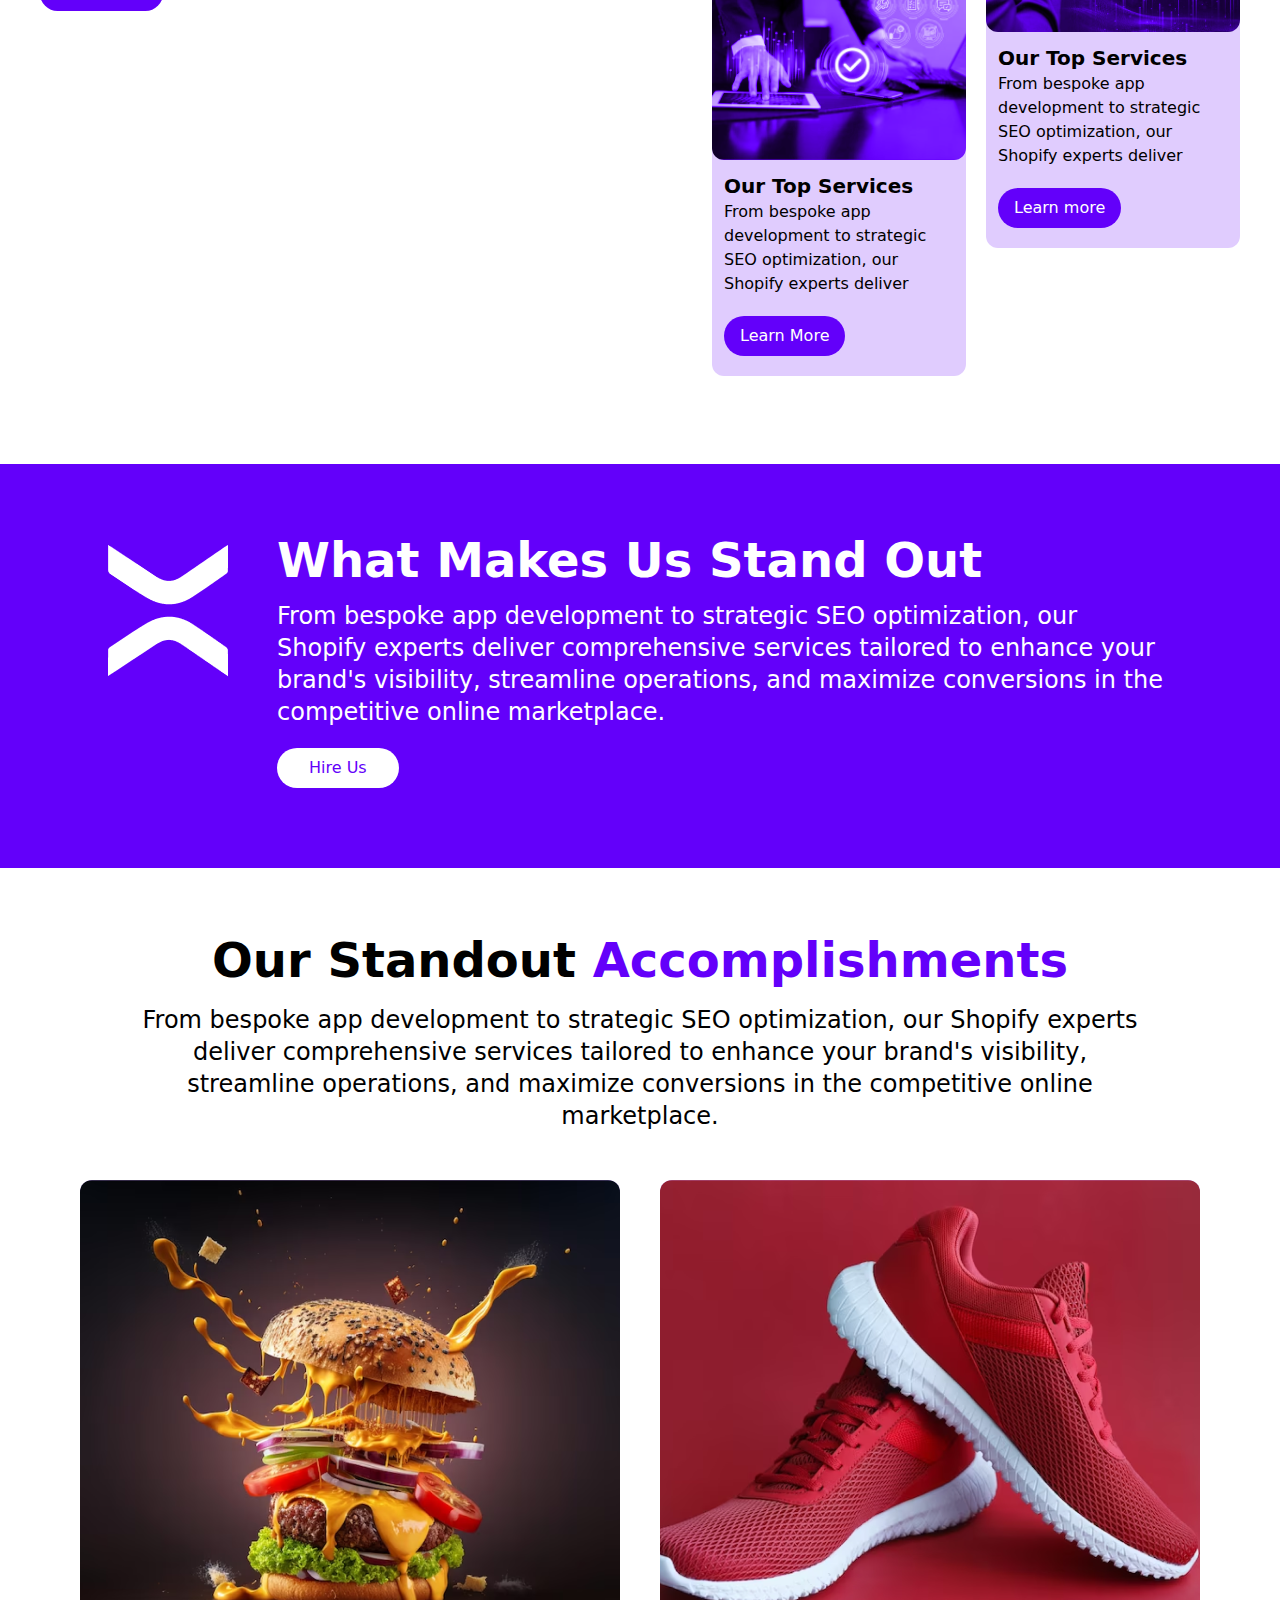
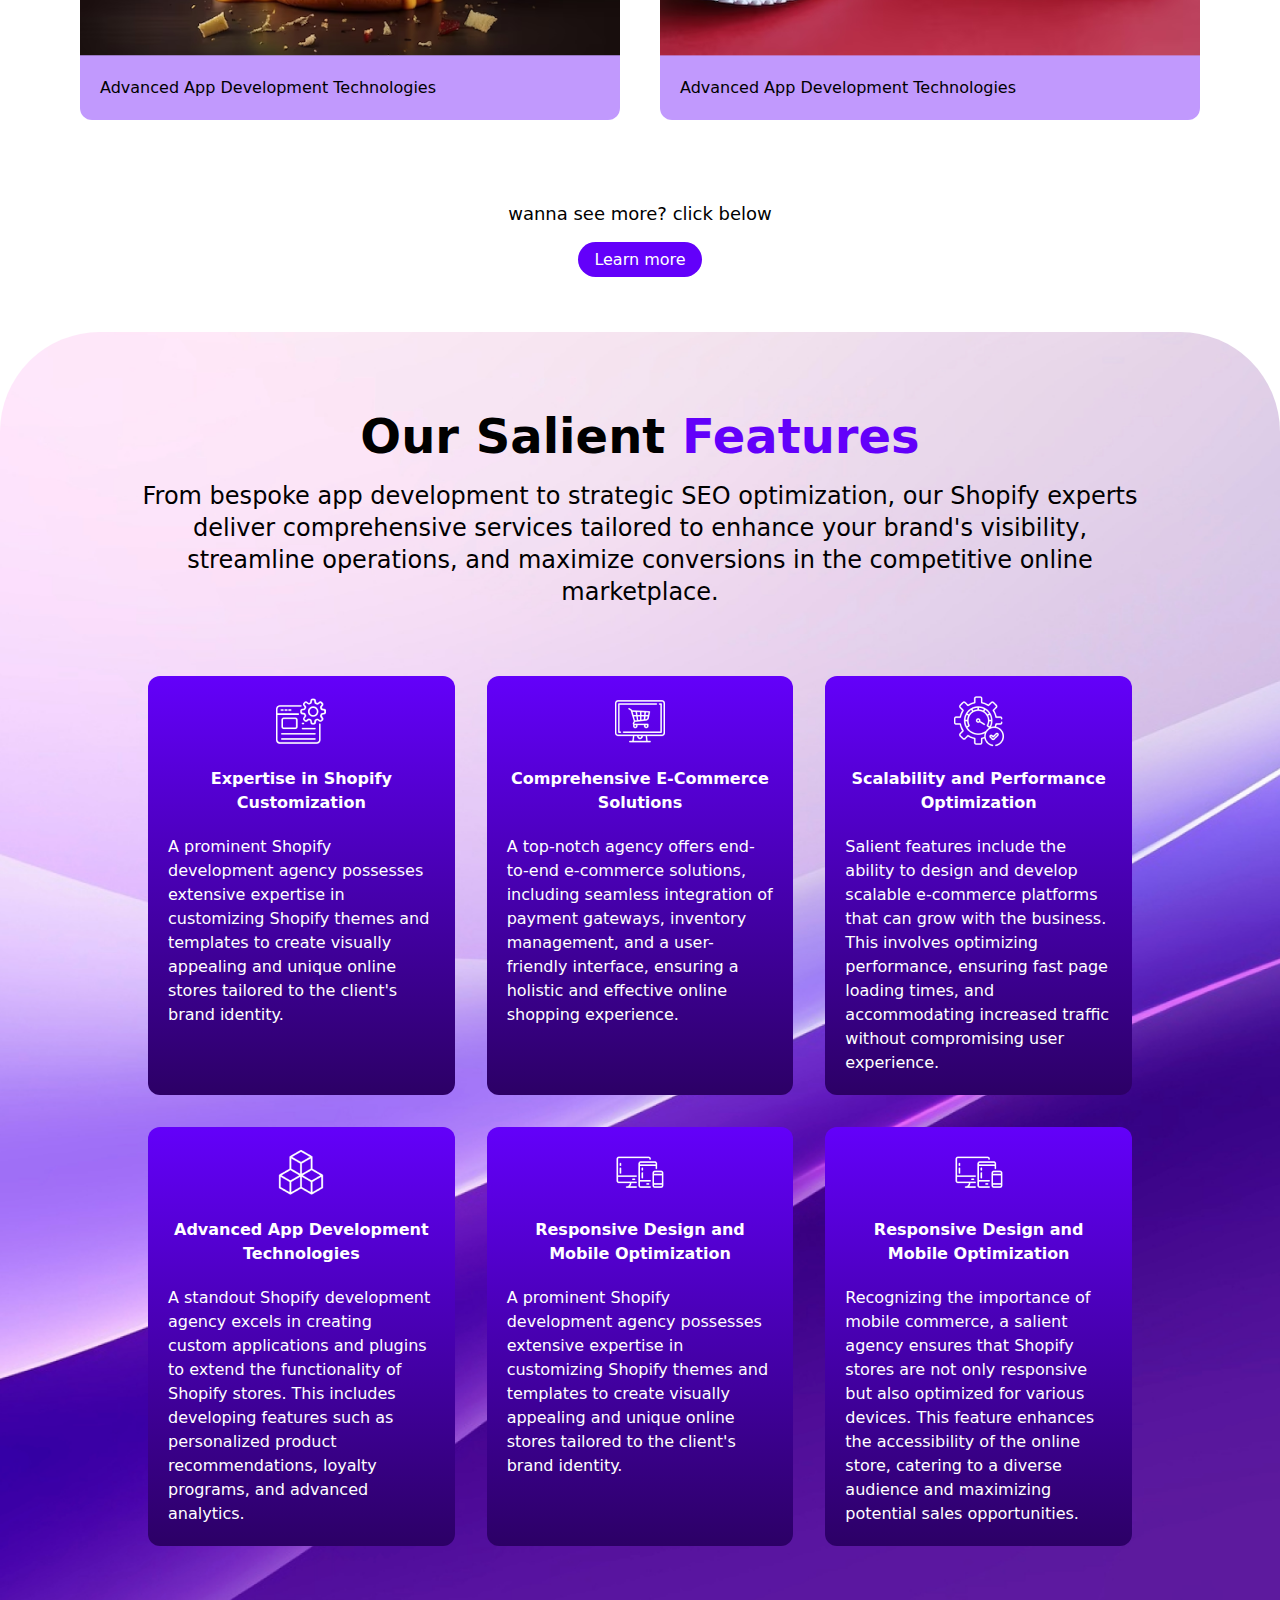
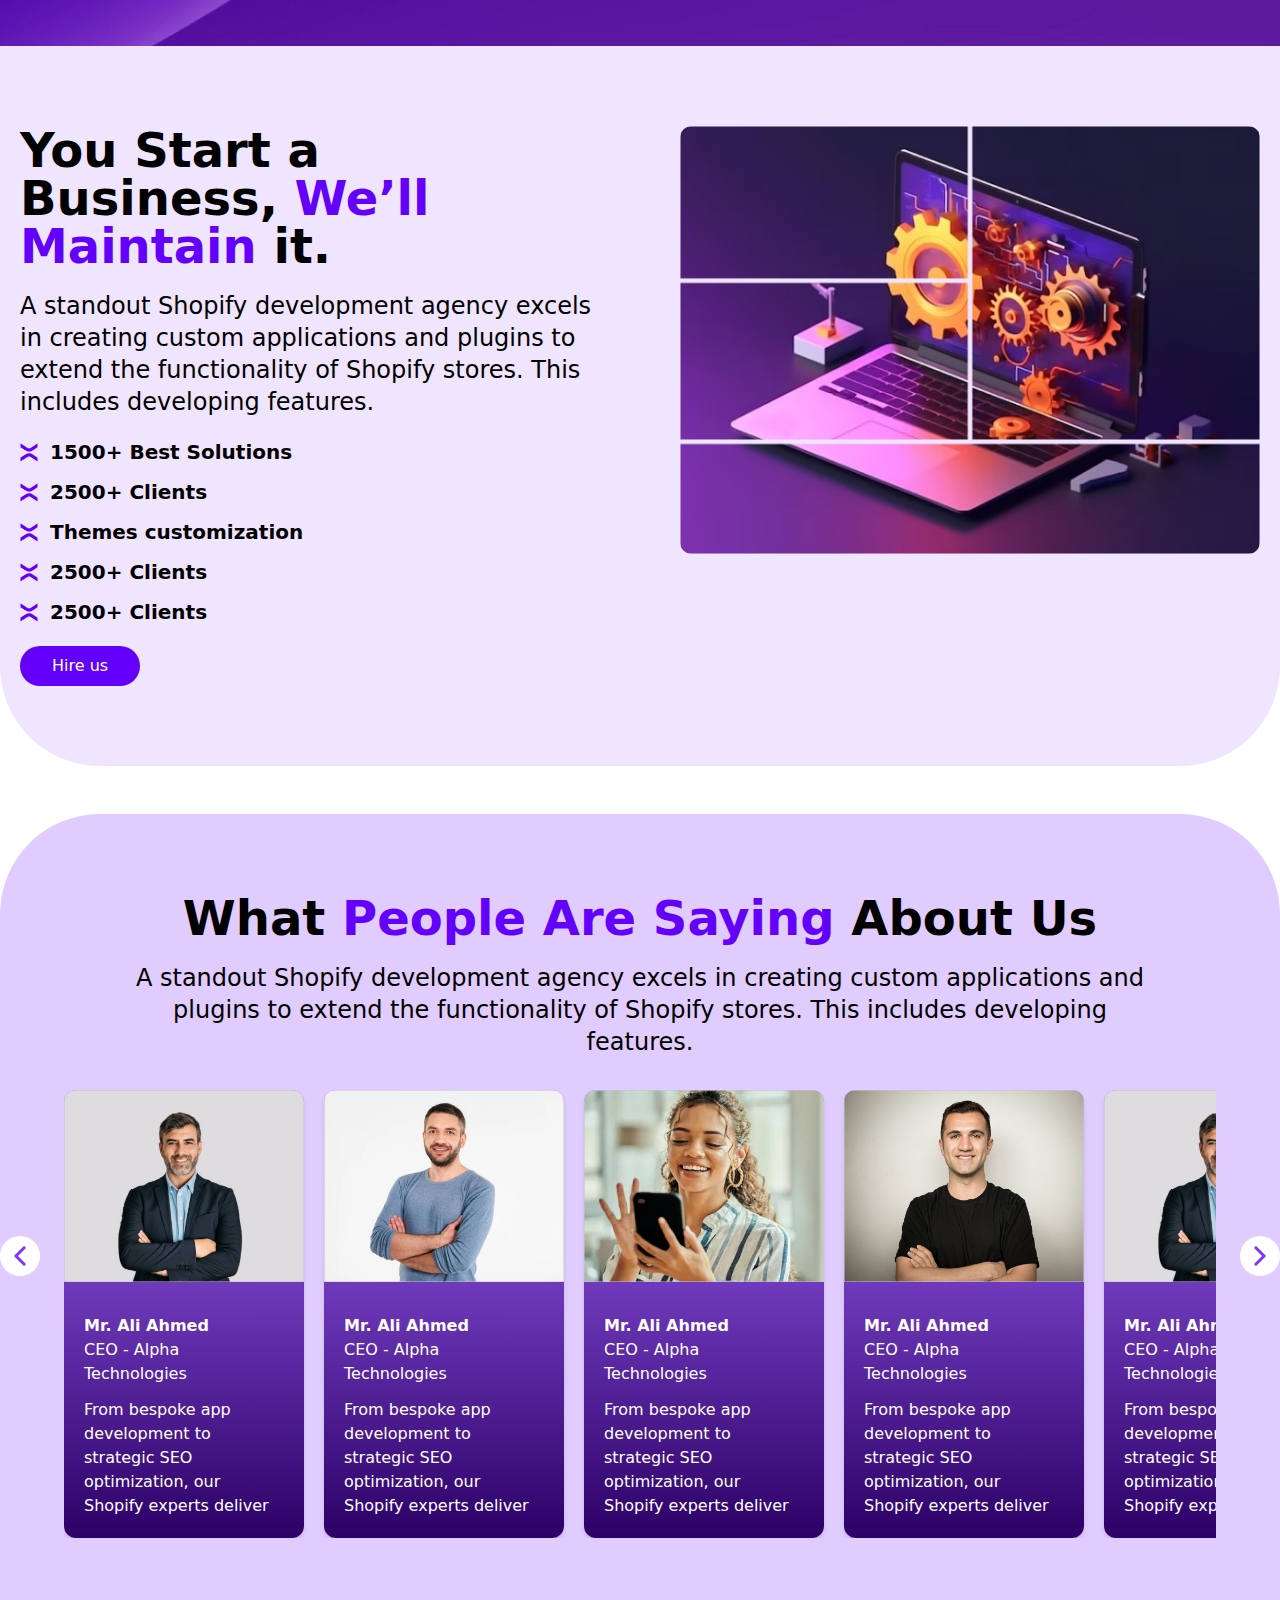
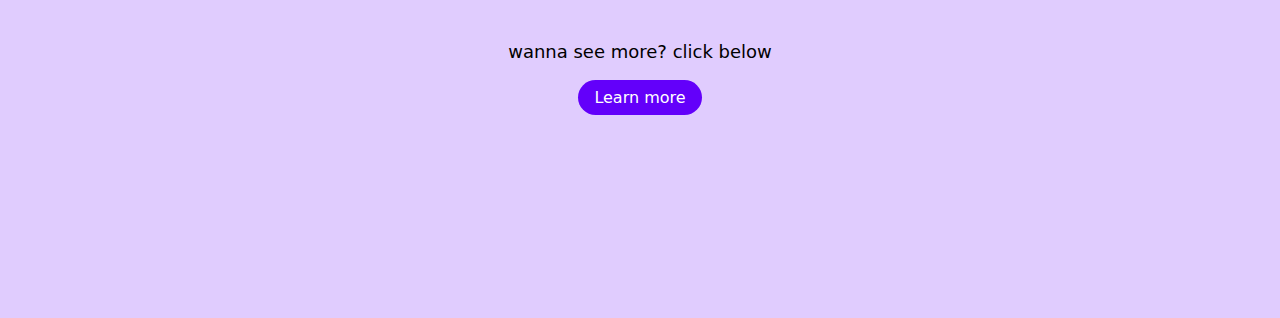
==== commit 547a5ad6: "Add files via upload" ====
--- a/index.html
+++ b/index.html
@@ -1,304 +1,343 @@
-<!DOCTYPE html>
-<html lang="en">
-<head>
-    <meta charset="UTF-8">
-    <meta name="viewport" content="width=device-width, initial-scale=1.0">
-    <title>Document</title>
-    <script src="https://code.jquery.com/jquery-3.3.1.js" integrity="sha256-2Kok7MbOyxpgUVvAk/HJ2jigOSYS2auK4Pfzbm7uH60=" crossorigin="anonymous"></script>
-    <link rel="stylesheet" href="style.css">
-    <link rel="stylesheet" href="custom-style.css">
-   
-</head>
-<body>
-    <header id="header-container" class="fixed top-0 z-50 bg-transparent w-full"></header>
-
-    <section class="home-hero-section bg-primaryColor bg-cover bg-center bg-no-repeat h-screen flex justify-center items-center rounded-b-3xl">
-        <div class="flex flex-col justify-center items-center text-white p-5">
-            <img src="images/exlrate-logo.png" alt="">
-            <h1 class="text-white text-3xl font-bold mt-5 mb-5 text-center">Shopify Development Agency</h1>
-            <p class="text-3xl font-light text-center max-w-xl">Tailor-Made Shopify Solutions for Unmatched E-Commerce Triumph!</p>
-            <a class="bg-white rounded-full text-primaryColor hover:bg-violetDark hover:text-white font-medium px-4 py-2 mt-5" href="#">Learn More</a>
-        </div>
-    </section>
-
-    <!-- service section ---------------------------- -->
-    <section class="service-section p-5">
-        <div class="">
-            <h1 class="text-3xl font-bold mb-3">Our Top Services</h1>
-            <p>From bespoke app development to strategic SEO optimization, our Shopify experts deliver comprehensive services tailored to enhance your brand's visibility, streamline operations, and maximize conversions in the competitive online marketplace.</p>
-        </div>
-
-        <div class="service-cards-wrap mt-10">
-            <div class="sub-wrap">
-                <div class="card bg-serviceCardBg rounded-xl mb-5">
-                    <div class="img-div-1 bg-primaryColor bg-cover bg-no-repeat bg-center rounded-xl w-full h-52">
-
-                    </div>
-                    <div class="text-div p-3 pb-5">
-                        <h2 class="text-xl font-bold">Our Top Services</h2>
-                        <p>From bespoke app development to strategic SEO optimization, our Shopify experts deliver </p>
-                        <a class="block  w-fit bg-primaryColor rounded-full text-white hover:bg-violetDark hover:text-white font-medium px-4 py-2 mt-5" href="#">Learn More</a>
-                    </div>
-                </div>
-
-                <div class="card bg-serviceCardBg rounded-xl">
-                    <div class="img-div-2 bg-primaryColor bg-cover bg-no-repeat bg-center rounded-xl w-full h-52">
-
-                    </div>
-                    <div class="text-div p-3 pb-5">
-                        <h2 class="text-xl font-bold">Our Top Services</h2>
-                        <p>From bespoke app development to strategic SEO optimization, our Shopify experts deliver </p>
-                        <a class="block  w-fit bg-primaryColor rounded-full text-white hover:bg-violetDark hover:text-white font-medium px-4 py-2 mt-5" href="#">Learn More</a>
-                    </div>
-                </div>
-            </div>
-
-            <div class="sub-wrap mt-5">
-                <div class="card bg-serviceCardBg rounded-xl mb-5">
-                    <div class="img-div-3 bg-primaryColor bg-cover bg-no-repeat bg-center rounded-xl w-full h-52">
-
-                    </div>
-                    <div class="text-div p-3 pb-5">
-                        <h2 class="text-xl font-bold">Our Top Services</h2>
-                        <p>From bespoke app development to strategic SEO optimization, our Shopify experts deliver </p>
-                        <a class="block  w-fit bg-primaryColor rounded-full text-white hover:bg-violetDark hover:text-white font-medium px-4 py-2 mt-5" href="#">Learn More</a>
-                    </div>
-                </div>
-
-                <div class="card bg-serviceCardBg rounded-xl">
-                    <div class="img-div-4 bg-primaryColor bg-cover bg-no-repeat bg-center rounded-xl w-full h-52">
-
-                    </div>
-                    <div class="text-div p-3 pb-5">
-                        <h2 class="text-xl font-bold">Our Top Services</h2>
-                        <p>From bespoke app development to strategic SEO optimization, our Shopify experts deliver </p>
-                        <a class="block  w-fit bg-primaryColor rounded-full text-white hover:bg-violetDark hover:text-white font-medium px-4 py-2 mt-5" href="#">Learn more</a>
-                    </div>
-                </div>
-            </div>
-        </div>
-
-        
-
-    </section>
-    <!-- service section ----------------------------- -->
-
-    <div class="bg-primaryColor p-5 mt-12 text-white">
-        <div class="mb-5">
-            <img src="images/x-logo.png" alt="">
-        </div>
-        <div>
-            <h2 class="text-2xl font-bold mb-4">What Makes Us Stand Out</h2>
-            <p>From bespoke app development to strategic SEO optimization, our Shopify experts deliver comprehensive services tailored to enhance your brand's visibility, streamline operations, and maximize conversions in the competitive online marketplace.</p>
-            <a class="block w-fit bg-white rounded-full text-primaryColor hover:bg-violetDark hover:text-white font-medium px-8 py-2 mt-5" href="#">Hire Us</a>
-        </div>
-    </div>
-
-    <!-- accomplishment section ----------------------------------- -->
-    <section class="p-5 mt-12">
-        <h1 class="text-3xl font-bold mb-5">Our Standout <span class="text-primaryColor">Accomplishments</span></h1>
-        <p>From bespoke app development to strategic SEO optimization, our Shopify experts deliver comprehensive services tailored to enhance your brand's visibility, streamline operations, and maximize conversions in the competitive online marketplace.</p>
-
-        <div class="mt-5">
-            <div class="bg-pc40 rounded-xl mb-5">
-                <img class="rounded-t-xl" src="images/project-img-1.png" alt="">
-                <p class="p-5 font-medium">Advanced App Development Technologies</p>
-            </div>
-            <div class="bg-pc40 rounded-xl">
-                <img class="rounded-t-xl" src="images/project-img-2.png" alt="">
-                <p class="p-5 font-medium">Advanced App Development Technologies</p>
-            </div>
-        </div>
-
-        <div class="flex flex-col justify-center items-center mt-8">
-            <img class="mb-3" src="images/violet-logo.png" alt="Exlrate">
-            <p>We believe in facilitating you</p>
-             
-            <p>wanna see more? click below</p>
-            <a class="block w-fit bg-primaryColor rounded-full text-white hover:bg-violetDark hover:text-white font-medium px-8 py-2 mt-5" href="#">Learn more</a>
-        </div>
-    </section>
-    <!-- accomplishment section ----------------------------------- -->
-
-    <!-- features section ---------------------------------- -->
-    <section class="feature-section bg-cover bg-center bg-no-repeat text-center mt-10 p-5 pt-10">
-        <h1 class="text-3xl font-bold mb-5">Our Salient <span class="text-primaryColor">Features</span></h1>
-        <p>From bespoke app development to strategic SEO optimization, our Shopify experts deliver comprehensive services tailored to enhance your brand's visibility, streamline operations, and maximize conversions in the competitive online marketplace.</p>
-
-        <div class="mt-7 p-5 text-white text-center">
-            <div class="bg-gradient-to-b from-primaryColor to-violetDark p-5 rounded-xl mb-5">
-                <img class="m-auto" src="images/feature-icon-1.png" alt="">
-                <h1 class="font-bold py-5">Expertise in Shopify Customization</h1>
-                <p class="text-left">A prominent Shopify development agency possesses extensive expertise in customizing Shopify themes and templates to create visually appealing and unique online stores tailored to the client's brand identity.</p>
-            </div>
-            <div class="bg-gradient-to-b from-primaryColor to-violetDark p-5 rounded-xl mb-5">
-                <img class="m-auto" src="images/feature-icon-2.png" alt="">
-                <h1 class="font-bold py-5">Comprehensive E-Commerce Solutions</h1>
-                <p class="text-left">A top-notch agency offers end-to-end e-commerce solutions, including seamless integration of payment gateways, inventory management, and a user-friendly interface, ensuring a holistic and effective online shopping experience.</p>
-            </div>
-
-            <div class="bg-gradient-to-b from-primaryColor to-violetDark p-5 rounded-xl mb-5">
-                <img class="m-auto" src="images/feature-icon-3.png" alt="">
-                <h1 class="font-bold py-5">Scalability and Performance Optimization</h1>
-                <p class="text-left">Salient features include the ability to design and develop scalable e-commerce platforms that can grow with the business. This involves optimizing performance, ensuring fast page loading times, and accommodating increased traffic without compromising user experience.</p>
-            </div>
-
-            <div class="bg-gradient-to-b from-primaryColor to-violetDark p-5 rounded-xl mb-5">
-                <img class="m-auto" src="images/feature-icon-4.png" alt="">
-                <h1 class="font-bold py-5">Advanced App Development Technologies</h1>
-                <p class="text-left">A standout Shopify development agency excels in creating custom applications and plugins to extend the functionality of Shopify stores. This includes developing features such as personalized product recommendations, loyalty programs, and advanced analytics.</p>
-            </div>
-
-            <div class="bg-gradient-to-b from-primaryColor to-violetDark p-5 rounded-xl mb-5">
-                <img class="m-auto" src="images/feature-icon-5.png" alt="">
-                <h1 class="font-bold py-5">Responsive Design and Mobile Optimization</h1>
-                <p class="text-left">A prominent Shopify development agency possesses extensive expertise in customizing Shopify themes and templates to create visually appealing and unique online stores tailored to the client's brand identity.</p>
-            </div>
-
-            <div class="bg-gradient-to-b from-primaryColor to-violetDark p-5 rounded-xl mb-5">
-                <img class="m-auto" src="images/feature-icon-6.png" alt="">
-                <h1 class="font-bold py-5">Responsive Design and Mobile Optimization</h1>
-                <p class="text-left">Recognizing the importance of mobile commerce, a salient agency ensures that Shopify stores are not only responsive but also optimized for various devices. This feature enhances the accessibility of the online store, catering to a diverse audience and maximizing potential sales opportunities.</p>
-            </div>
-        </div>
-
-    </section>
-    <!-- features section end ---------------------------------------- -->
-
-    <!-- start business section ----------------------------------- -->
-    <section class="bg-pc10 p-5 py-12">
-        <div>
-            <h1 class="text-3xl font-bold mb-5">You Start a Business, <span class="text-primaryColor">We’ll Maintain</span> it.</h1>
-            <p>A standout Shopify development agency excels in creating custom applications and plugins to extend the functionality of Shopify stores. This includes developing features.</p>
-
-            <div class="flex justify-start items-center mb-3 mt-5">
-                <img class="mr-3" src="images/x-logo-violet.png" alt="exlrate">
-                <p class="font-bold">1500+ Best Solutions</p>
-            </div>
-            <div class="flex justify-start items-center mb-3">
-                <img class="mr-3" src="images/x-logo-violet.png" alt="exlrate">
-                <p class="font-bold">2500+ Clients</p>
-            </div>
-            <div class="flex justify-start items-center mb-3">
-                <img class="mr-3" src="images/x-logo-violet.png" alt="exlrate">
-                <p class="font-bold">Themes customization</p>
-            </div>
-            <div class="flex justify-start items-center mb-3">
-                <img class="mr-3" src="images/x-logo-violet.png" alt="exlrate">
-                <p class="font-bold">2500+ Clients</p>
-            </div>
-            <div class="flex justify-start items-center mb-3">
-                <img class="mr-3" src="images/x-logo-violet.png" alt="exlrate">
-                <p class="font-bold">2500+ Clients</p>
-            </div>
-
-            <a class="block w-fit bg-primaryColor rounded-full text-white hover:bg-violetDark hover:text-white font-medium px-8 py-2 mt-5" href="#">Hire us</a>
-        </div>
-
-        <div class="mt-5"><img class="w-full" src="images/start-business-img.png" alt=""></div>
-    </section>
-    <!-- start business section end ----------------------------------- -->
-
-    <!-- testimonial section start --------------------------------------- -->
-    <section class="bg-pc20 px-5 py-12 pb-20">
-        <div class="mb-8">
-            <h1 class="text-3xl font-bold mb-5">What <span class="text-primaryColor">People Are Saying</span> About Us</h1>
-            <p>A standout Shopify development agency excels in creating custom applications and plugins to extend the functionality of Shopify stores. This includes developing features.</p>
-        </div>
-
-        <div class="relative w-full overflow-hidden  mt-5">
-
-            <!-- Slide container -->
-            <div class="card-slider flex transition-transform duration-500 ease-in-out">
-        
-              <!-- Slide 1 -->
-              <div class="min-w-full card">
-                <div class="bg-gradient-to-b from-pc50 to-violetDark rounded-xl shadow-md text-white">
-                    <img class="rounded-t-xl" src="images/testimonial-img-1.png" alt="">
-                    <div class="p-5 mt-3">
-                        <h2 class="text-base font-bold">Mr. Ali Ahmed</h2>
-                        <p class="mb-3">CEO - Alpha Technologies</p>
-                        <p>From bespoke app development to strategic SEO optimization, our Shopify experts deliver </p>
-                    </div>
-                </div>
-              </div>
-        
-              <!-- Slide 2 -->
-              <div class="min-w-full card">
-                <div class="bg-gradient-to-b from-pc50 to-violetDark rounded-xl shadow-md text-white">
-                    <img class="rounded-t-xl" src="images/testimonial-img-2.png" alt="">
-                    <div class="p-5 mt-3">
-                        <h2 class="text-base font-bold">Mr. Ali Ahmed</h2>
-                        <p class="mb-3">CEO - Alpha Technologies</p>
-                        <p>From bespoke app development to strategic SEO optimization, our Shopify experts deliver </p>
-                    </div>
-                </div>
-              </div>
-
-              <div class="min-w-full card">
-                <div class="bg-gradient-to-b from-pc50 to-violetDark rounded-xl shadow-md text-white">
-                    <img class="rounded-t-xl" src="images/testimonial-img-3.png" alt="">
-                    <div class="p-5 mt-3">
-                        <h2 class="text-base font-bold">Mr. Ali Ahmed</h2>
-                        <p class="mb-3">CEO - Alpha Technologies</p>
-                        <p>From bespoke app development to strategic SEO optimization, our Shopify experts deliver </p>
-                    </div>
-                </div>
-              </div>
-
-              <div class="min-w-full card">
-                <div class="bg-gradient-to-b from-pc50 to-violetDark rounded-xl shadow-md text-white">
-                    <img class="rounded-t-xl" src="images/testimonial-img-4.png" alt="">
-                    <div class="p-5 mt-3">
-                        <h2 class="text-base font-bold">Mr. Ali Ahmed</h2>
-                        <p class="mb-3">CEO - Alpha Technologies</p>
-                        <p>From bespoke app development to strategic SEO optimization, our Shopify experts deliver </p>
-                    </div>
-                </div>
-              </div>
-
-              <div class="min-w-full card">
-                <div class="bg-gradient-to-b from-pc50 to-violetDark rounded-xl shadow-md text-white">
-                    <img class="rounded-t-xl" src="images/testimonial-img-1.png" alt="">
-                    <div class="p-5 mt-3">
-                        <h2 class="text-base font-bold">Mr. Ali Ahmed</h2>
-                        <p class="mb-3">CEO - Alpha Technologies</p>
-                        <p>From bespoke app development to strategic SEO optimization, our Shopify experts deliver </p>
-                    </div>
-                </div>
-              </div>
-        
-              <!-- Add more slides as needed -->
-        
-            </div>
-        
-            <!-- Navigation buttons -->
-            <div class="relative mt-5 left-0 w-full flex justify-center gap-5">
-        
-              <!-- Previous button -->
-              <button onclick="prevSlide()" class="prev-btn bg-white text-white w-10 h-10 flex justify-center items-center rounded-full focus:outline-none transform scale-x-[-1]"><img src="images/gt-arrow.png" alt=""></button>
-        
-              <!-- Next button -->
-              <button onclick="nextSlide()" class="next-btn bg-white text-white w-10 h-10 flex justify-center items-center rounded-full focus:outline-none"><img src="images/gt-arrow.png" alt=""></button>
-        
-            </div>
-        
-        </div>
-
-        <div class="flex flex-col justify-center items-center mt-8">
-            <img class="mb-3" src="images/violet-logo.png" alt="Exlrate">
-            <p>We believe in facilitating you</p>
-            <p>wanna see more? click below</p>
-            <a class="block w-fit bg-primaryColor rounded-full text-white hover:bg-violetDark hover:text-white font-medium px-8 py-2 mt-5" href="#">See more</a>
-        </div>
-    </section>
-    <!-- testimonial section end ----------------------------------------- -->
-
-    <!-- footer section -------------------------------------- -->
-    <footer id="footer"></footer>
-    <!-- footer section end ----------------------------------- -->
-
-
-    <script src="script.js"></script>
-</body>
+<!DOCTYPE html>
+<html lang="en">
+<head>
+    <meta charset="UTF-8">
+    <meta name="viewport" content="width=device-width, initial-scale=1.0">
+    <title>Document</title>
+    <script src="https://code.jquery.com/jquery-3.3.1.js" integrity="sha256-2Kok7MbOyxpgUVvAk/HJ2jigOSYS2auK4Pfzbm7uH60=" crossorigin="anonymous"></script>
+    <link rel="stylesheet" href="style.css">
+    <link rel="stylesheet" href="custom-style.css">
+   
+</head>
+<body>
+    <header id="header-container" class="fixed top-0 z-50 bg-transparent w-full"></header>
+
+    <section class="home-hero-section bg-primaryColor bg-cover bg-center bg-no-repeat h-screen flex justify-center items-center rounded-b-3xl">
+        <div class="flex flex-col justify-center items-center text-white p-5">
+            <img src="images/exlrate-logo.png" alt="">
+            <h1 class="text-white text-3xl font-bold mt-5 mb-5 text-center">Shopify Development Agency</h1>
+            <p class="text-3xl font-light text-center max-w-xl">Tailor-Made Shopify Solutions for Unmatched E-Commerce Triumph!</p>
+            <a class="bg-white rounded-full text-primaryColor hover:bg-violetDark hover:text-white font-medium px-4 py-2 mt-5" href="#">Learn More</a>
+        </div>
+    </section>
+
+    <!-- service section ---------------------------- -->
+    <section class="service-section max-w-7xl m-auto p-5 sm:p-10 sm:flex sm:flex-col lg:flex lg:flex-row lg:justify-center items-center lg:gap-24">
+        <div class="lg:max-w-xl">
+            <h1 class="text-3xl font-bold mb-3 sm:text-5xl">Our Top Services</h1>
+            <p class="sm:text-2xl sm:font-light mb-5">From bespoke app development to strategic SEO optimization, our Shopify experts deliver comprehensive services tailored to enhance your brand's visibility, streamline operations, and maximize conversions in the competitive online marketplace.</p>
+            <a class="button-violet-bg" href="#">Learn more</a>
+        </div>
+
+        <div class="service-cards-wrap mt-10 sm:flex sm:gap-5 lg:flex lg:gap-5">
+            <div class="sub-wrap lg:min-w-60 lg:max-w-72 lg:mt-32">
+                <div class="card bg-serviceCardBg rounded-xl mb-5">
+                    <div class="img-div-1 bg-primaryColor bg-cover bg-no-repeat bg-center rounded-xl w-full h-52">
+
+                    </div>
+                    <div class="text-div p-3 pb-5">
+                        <h2 class="text-xl font-bold">Our Top Services</h2>
+                        <p>From bespoke app development to strategic SEO optimization, our Shopify experts deliver </p>
+                        <a class="block  w-fit bg-primaryColor rounded-full text-white hover:bg-violetDark hover:text-white font-medium px-4 py-2 mt-5" href="#">Learn More</a>
+                    </div>
+                </div>
+
+                <div class="card bg-serviceCardBg rounded-xl">
+                    <div class="img-div-2 bg-primaryColor bg-cover bg-no-repeat bg-center rounded-xl w-full h-52">
+
+                    </div>
+                    <div class="text-div p-3 pb-5">
+                        <h2 class="text-xl font-bold">Our Top Services</h2>
+                        <p>From bespoke app development to strategic SEO optimization, our Shopify experts deliver </p>
+                        <a class="block  w-fit bg-primaryColor rounded-full text-white hover:bg-violetDark hover:text-white font-medium px-4 py-2 mt-5" href="#">Learn More</a>
+                    </div>
+                </div>
+            </div>
+
+            <div class="sub-wrap mt-5 sm:mt-0 lg:min-w-60 lg:max-w-72">
+                <div class="card bg-serviceCardBg rounded-xl mb-5">
+                    <div class="img-div-3 bg-primaryColor bg-cover bg-no-repeat bg-center rounded-xl w-full h-52">
+
+                    </div>
+                    <div class="text-div p-3 pb-5">
+                        <h2 class="text-xl font-bold">Our Top Services</h2>
+                        <p>From bespoke app development to strategic SEO optimization, our Shopify experts deliver </p>
+                        <a class="block  w-fit bg-primaryColor rounded-full text-white hover:bg-violetDark hover:text-white font-medium px-4 py-2 mt-5" href="#">Learn More</a>
+                    </div>
+                </div>
+
+                <div class="card bg-serviceCardBg rounded-xl">
+                    <div class="img-div-4 bg-primaryColor bg-cover bg-no-repeat bg-center rounded-xl w-full h-52">
+
+                    </div>
+                    <div class="text-div p-3 pb-5">
+                        <h2 class="text-xl font-bold">Our Top Services</h2>
+                        <p>From bespoke app development to strategic SEO optimization, our Shopify experts deliver </p>
+                        <a class="block  w-fit bg-primaryColor rounded-full text-white hover:bg-violetDark hover:text-white font-medium px-4 py-2 mt-5" href="#">Learn more</a>
+                    </div>
+                </div>
+            </div>
+        </div>
+
+        
+
+    </section>
+    <!-- service section ----------------------------- -->
+
+    <div class="bg-primaryColor p-5 py-20 mt-12 text-white sm:flex justify-center items-start gap-12">
+        <div class="mb-5">
+            <img class="xlogo" src="images/x-logo.png" alt="">
+        </div>
+        <div class="sm:-mt-2 max-w-4xl">
+            <h2 class="text-2xl font-bold mb-4 sm:text-5xl">What Makes Us Stand Out</h2>
+            <p class="sm:text-2xl sm:font-light">From bespoke app development to strategic SEO optimization, our Shopify experts deliver comprehensive services tailored to enhance your brand's visibility, streamline operations, and maximize conversions in the competitive online marketplace.</p>
+            <a class="block w-fit bg-white rounded-full text-primaryColor hover:bg-violetDark hover:text-white font-medium px-8 py-2 mt-5" href="#">Hire Us</a>
+        </div>
+    </div>
+
+    <!-- accomplishment section ----------------------------------- -->
+    <section class="p-5 m-auto mt-12 max-w-7xl">
+        <div class="text-center">
+            <h1 class="text-3xl font-bold mb-5 sm:text-5xl">Our Standout <span class="text-primaryColor">Accomplishments</span></h1>
+            <p class="max-w-5xl m-auto mb-12 sm:text-2xl sm:font-light">From bespoke app development to strategic SEO optimization, our Shopify experts deliver comprehensive services tailored to enhance your brand's visibility, streamline operations, and maximize conversions in the competitive online marketplace.</p>
+        </div>
+
+        <div class="mt-5 sm:flex justify-center items-center gap-10">
+            <div class="bg-pc40 rounded-xl mb-5 sm:mb-0">
+                <img class="rounded-t-xl" src="images/project-img-1.png" alt="">
+                <p class="p-5 font-medium">Advanced App Development Technologies</p>
+            </div>
+            <div class="bg-pc40 rounded-xl">
+                <img class="rounded-t-xl" src="images/project-img-2.png" alt="">
+                <p class="p-5 font-medium">Advanced App Development Technologies</p>
+            </div>
+        </div>
+
+        <div class="sm:flex justify-center items-center gap-10 mt-20 max-w-7xl">
+            <!-- <div class="m-auto sm:m-0 text-center sm:flex flex-col justify-center items-end">
+                <img class="m-auto mb-3 sm:-mr-1" src="images/violet-logo.png" alt="Exlrate">
+                <p class="sm:text-lg">We believe in facilitating you</p>
+            </div>
+
+            <div class="hidden sm:block w-px h-20 bg-grayLight"></div> -->
+             
+            <div class="text-center mt-2 sm:mt-0">
+                <p class="mb-5 sm:text-lg">wanna see more? click below</p>
+                <a class="button-violet-bg" href="#">Learn more</a>
+            </div>
+        </div>
+    </section>
+    <!-- accomplishment section ----------------------------------- -->
+
+    <!-- features section ---------------------------------- -->
+    <section class="feature-section bg-cover bg-center bg-no-repeat text-center mt-10 p-5 py-20 rounded-t-3xl">
+        <h1 class="text-3xl font-bold mb-5 sm:text-5xl">Our Salient <span class="text-primaryColor">Features</span></h1>
+        <p class="max-w-5xl m-auto mb-12 sm:text-2xl sm:font-light">From bespoke app development to strategic SEO optimization, our Shopify experts deliver comprehensive services tailored to enhance your brand's visibility, streamline operations, and maximize conversions in the competitive online marketplace.</p>
+
+        <div class="m-auto mt-7 p-5 text-white text-center max-w-5xl sm:grid gap-8 sm:grid-cols-2 lg:grid-cols-3">
+            <div class="bg-gradient-to-b from-primaryColor to-violetDark p-5 rounded-xl mb-5 sm:mb-0">
+                <img class="m-auto" src="images/feature-icon-1.png" alt="">
+                <h1 class="font-bold py-5">Expertise in Shopify Customization</h1>
+                <p class="text-left">A prominent Shopify development agency possesses extensive expertise in customizing Shopify themes and templates to create visually appealing and unique online stores tailored to the client's brand identity.</p>
+            </div>
+            <div class="bg-gradient-to-b from-primaryColor to-violetDark p-5 rounded-xl mb-5 sm:mb-0">
+                <img class="m-auto" src="images/feature-icon-2.png" alt="">
+                <h1 class="font-bold py-5">Comprehensive E-Commerce Solutions</h1>
+                <p class="text-left">A top-notch agency offers end-to-end e-commerce solutions, including seamless integration of payment gateways, inventory management, and a user-friendly interface, ensuring a holistic and effective online shopping experience.</p>
+            </div>
+
+            <div class="bg-gradient-to-b from-primaryColor to-violetDark p-5 rounded-xl mb-5 sm:mb-0">
+                <img class="m-auto" src="images/feature-icon-3.png" alt="">
+                <h1 class="font-bold py-5">Scalability and Performance Optimization</h1>
+                <p class="text-left">Salient features include the ability to design and develop scalable e-commerce platforms that can grow with the business. This involves optimizing performance, ensuring fast page loading times, and accommodating increased traffic without compromising user experience.</p>
+            </div>
+
+            <div class="bg-gradient-to-b from-primaryColor to-violetDark p-5 rounded-xl mb-5 sm:mb-0">
+                <img class="m-auto" src="images/feature-icon-4.png" alt="">
+                <h1 class="font-bold py-5">Advanced App Development Technologies</h1>
+                <p class="text-left">A standout Shopify development agency excels in creating custom applications and plugins to extend the functionality of Shopify stores. This includes developing features such as personalized product recommendations, loyalty programs, and advanced analytics.</p>
+            </div>
+
+            <div class="bg-gradient-to-b from-primaryColor to-violetDark p-5 rounded-xl mb-5 sm:mb-0">
+                <img class="m-auto" src="images/feature-icon-5.png" alt="">
+                <h1 class="font-bold py-5">Responsive Design and Mobile Optimization</h1>
+                <p class="text-left">A prominent Shopify development agency possesses extensive expertise in customizing Shopify themes and templates to create visually appealing and unique online stores tailored to the client's brand identity.</p>
+            </div>
+
+            <div class="bg-gradient-to-b from-primaryColor to-violetDark p-5 rounded-xl mb-5 sm:mb-0">
+                <img class="m-auto" src="images/feature-icon-6.png" alt="">
+                <h1 class="font-bold py-5">Responsive Design and Mobile Optimization</h1>
+                <p class="text-left">Recognizing the importance of mobile commerce, a salient agency ensures that Shopify stores are not only responsive but also optimized for various devices. This feature enhances the accessibility of the online store, catering to a diverse audience and maximizing potential sales opportunities.</p>
+            </div>
+        </div>
+
+    </section>
+    <!-- features section end ---------------------------------------- -->
+
+    <!-- start business section ----------------------------------- -->
+    <section class="start-business rounded-b-3xl bg-pc10 p-5 py-20">
+        <div class="max-w-7xl sm:m-auto sm:grid lg:grid-cols-2 gap-20">
+            <div>
+                <h1 class="text-3xl sm:max-w-lg sm:text-5xl font-bold mb-5">You Start a Business, <span class="text-primaryColor">We’ll Maintain</span> it.</h1>
+                <p class="sm:text-2xl sm:font-light">A standout Shopify development agency excels in creating custom applications and plugins to extend the functionality of Shopify stores. This includes developing features.</p>
+    
+                <div class="flex justify-start items-center mb-3 mt-5">
+                    <img class="mr-3" src="images/x-logo-violet.png" alt="exlrate">
+                    <p class="sm:text-xl font-bold">1500+ Best Solutions</p>
+                </div>
+                <div class="flex justify-start items-center mb-3">
+                    <img class="mr-3" src="images/x-logo-violet.png" alt="exlrate">
+                    <p class="sm:text-xl font-bold">2500+ Clients</p>
+                </div>
+                <div class="flex justify-start items-center mb-3">
+                    <img class="mr-3" src="images/x-logo-violet.png" alt="exlrate">
+                    <p class="sm:text-xl font-bold">Themes customization</p>
+                </div>
+                <div class="flex justify-start items-center mb-3">
+                    <img class="mr-3" src="images/x-logo-violet.png" alt="exlrate">
+                    <p class="sm:text-xl font-bold">2500+ Clients</p>
+                </div>
+                <div class="flex justify-start items-center mb-3">
+                    <img class="mr-3" src="images/x-logo-violet.png" alt="exlrate">
+                    <p class="sm:text-xl font-bold">2500+ Clients</p>
+                </div>
+    
+                <a class="block w-fit bg-primaryColor rounded-full text-white hover:bg-violetDark hover:text-white font-medium px-8 py-2 mt-5" href="#">Hire us</a>
+            </div>
+    
+            <div class="mt-5 sm:mt-0"><img class="w-full rounded-xl" src="images/start-business-img.png" alt=""></div>
+        </div>
+    </section>
+    <!-- start business section end ----------------------------------- -->
+
+    <!-- testimonial section start --------------------------------------- -->
+    <section class="comment-section mt-12 bg-pc20 relative px-5 py-12 sm:py-20 pb-20 rounded-t-3xl">
+        <div class="mb-8 sm:text-center">
+            <h1 class="text-3xl sm:text-5xl font-bold mb-5">What <span class="text-primaryColor">People Are Saying</span> About Us</h1>
+            <p class="sm:text-2xl sm:font-light max-w-5xl sm:m-auto">A standout Shopify development agency excels in creating custom applications and plugins to extend the functionality of Shopify stores. This includes developing features.</p>
+        </div>
+
+        <div class="relative w-full overflow-hidden  mt-5 sm:max-w-6xl sm:m-auto">
+            <!-- Slide container -->
+            <div class="card-slider flex transition-transform duration-500 ease-in-out sm:grid grid-flow-col gap-5 lg:relative lg:z-30">
+        
+              <!-- Slide 1 -->
+              <div class="min-w-full card sm:w-60">
+                <div class="bg-gradient-to-b from-pc50 to-violetDark rounded-xl shadow-md text-white">
+                    <img class="rounded-t-xl" src="images/testimonial-img-1.png" alt="">
+                    <div class="p-5 mt-3">
+                        <h2 class="text-base font-bold">Mr. Ali Ahmed</h2>
+                        <p class="mb-3">CEO - Alpha Technologies</p>
+                        <p>From bespoke app development to strategic SEO optimization, our Shopify experts deliver </p>
+                    </div>
+                </div>
+              </div>
+        
+              <!-- Slide 2 -->
+              <div class="min-w-full card sm:w-60">
+                <div class="bg-gradient-to-b from-pc50 to-violetDark rounded-xl shadow-md text-white">
+                    <img class="rounded-t-xl" src="images/testimonial-img-2.png" alt="">
+                    <div class="p-5 mt-3">
+                        <h2 class="text-base font-bold">Mr. Ali Ahmed</h2>
+                        <p class="mb-3">CEO - Alpha Technologies</p>
+                        <p>From bespoke app development to strategic SEO optimization, our Shopify experts deliver </p>
+                    </div>
+                </div>
+              </div>
+
+              <div class="min-w-full card sm:w-60">
+                <div class="bg-gradient-to-b from-pc50 to-violetDark rounded-xl shadow-md text-white">
+                    <img class="rounded-t-xl" src="images/testimonial-img-3.png" alt="">
+                    <div class="p-5 mt-3">
+                        <h2 class="text-base font-bold">Mr. Ali Ahmed</h2>
+                        <p class="mb-3">CEO - Alpha Technologies</p>
+                        <p>From bespoke app development to strategic SEO optimization, our Shopify experts deliver </p>
+                    </div>
+                </div>
+              </div>
+
+              <div class="min-w-full card sm:w-60">
+                <div class="bg-gradient-to-b from-pc50 to-violetDark rounded-xl shadow-md text-white">
+                    <img class="rounded-t-xl" src="images/testimonial-img-4.png" alt="">
+                    <div class="p-5 mt-3">
+                        <h2 class="text-base font-bold">Mr. Ali Ahmed</h2>
+                        <p class="mb-3">CEO - Alpha Technologies</p>
+                        <p>From bespoke app development to strategic SEO optimization, our Shopify experts deliver </p>
+                    </div>
+                </div>
+              </div>
+
+              <div class="min-w-full card sm:w-60">
+                <div class="bg-gradient-to-b from-pc50 to-violetDark rounded-xl shadow-md text-white">
+                    <img class="rounded-t-xl" src="images/testimonial-img-1.png" alt="">
+                    <div class="p-5 mt-3">
+                        <h2 class="text-base font-bold">Mr. Ali Ahmed</h2>
+                        <p class="mb-3">CEO - Alpha Technologies</p>
+                        <p>From bespoke app development to strategic SEO optimization, our Shopify experts deliver </p>
+                    </div>
+                </div>
+              </div>
+
+              <div class="min-w-full card sm:w-60">
+                <div class="bg-gradient-to-b from-pc50 to-violetDark rounded-xl shadow-md text-white">
+                    <img class="rounded-t-xl" src="images/testimonial-img-4.png" alt="">
+                    <div class="p-5 mt-3">
+                        <h2 class="text-base font-bold">Mr. Ali Ahmed</h2>
+                        <p class="mb-3">CEO - Alpha Technologies</p>
+                        <p>From bespoke app development to strategic SEO optimization, our Shopify experts deliver </p>
+                    </div>
+                </div>
+              </div>
+
+              <div class="min-w-full card sm:w-60">
+                <div class="bg-gradient-to-b from-pc50 to-violetDark rounded-xl shadow-md text-white">
+                    <img class="rounded-t-xl" src="images/testimonial-img-1.png" alt="">
+                    <div class="p-5 mt-3">
+                        <h2 class="text-base font-bold">Mr. Ali Ahmed</h2>
+                        <p class="mb-3">CEO - Alpha Technologies</p>
+                        <p>From bespoke app development to strategic SEO optimization, our Shopify experts deliver </p>
+                    </div>
+                </div>
+              </div>
+        
+              <!-- Add more slides as needed -->
+        
+            </div>
+        </div>
+
+        <!-- Navigation buttons -->
+        <div class="relative mt-5 left-0 w-full flex justify-center gap-5 lg:justify-between lg:absolute lg:z-40 lg:top-1/2 lg:max-w-7xl lg:right-0 lg:left-0 lg:mx-auto">
+        
+            <!-- Previous button -->
+            <button onclick="prevSlide()" class="prev-btn bg-white text-white w-10 h-10 flex justify-center items-center rounded-full focus:outline-none transform scale-x-[-1]"><img src="images/gt-arrow.png" alt=""></button>
+      
+            <!-- Next button -->
+            <button onclick="nextSlide()" class="next-btn bg-white text-white w-10 h-10 flex justify-center items-center rounded-full focus:outline-none"><img src="images/gt-arrow.png" alt=""></button>
+      
+          </div>
+        
+    </section>
+    <!-- testimonial section end ----------------------------------------- -->
+
+    <div class="sm:flex justify-center items-center gap-10 sm:m-auto p-5 pb-52 bg-pc20">
+        <!-- <div class="m-auto sm:m-0 text-center sm:flex flex-col justify-center items-end">
+            <img class="m-auto mb-3 sm:-mr-1" src="images/violet-logo.png" alt="Exlrate">
+            <p class="sm:text-lg">We believe in facilitating you</p>
+        </div>
+
+        <div class="hidden sm:block w-px h-20 bg-grayLight"></div> -->
+         
+        <div class="text-center mt-2 sm:mt-0">
+            <p class="mb-5 sm:text-lg">wanna see more? click below</p>
+            <a class="button-violet-bg" href="#">Learn more</a>
+        </div>
+    </div>
+
+    <!-- footer section -------------------------------------- -->
+    <footer id="footer" class="-mt-24"></footer>
+    <!-- footer section end ----------------------------------- -->
+
+
+    <script src="script.js"></script>
+</body>
 </html>--- a/style.css
+++ b/style.css
@@ -590,10 +590,6 @@
   position: relative;
 }
 
-.sticky {
-  position: sticky;
-}
-
 .bottom-20 {
   bottom: 5rem;
 }
@@ -626,10 +622,27 @@
   z-index: 50;
 }
 
+.order-1 {
+  order: 1;
+}
+
+.order-2 {
+  order: 2;
+}
+
+.col-span-2 {
+  grid-column: span 2 / span 2;
+}
+
 .m-auto {
   margin: auto;
 }
 
+.my-auto {
+  margin-top: auto;
+  margin-bottom: auto;
+}
+
 .-mt-52 {
   margin-top: -13rem;
 }
@@ -642,10 +655,22 @@
   margin-bottom: 2.5rem;
 }
 
+.mb-12 {
+  margin-bottom: 3rem;
+}
+
 .mb-2 {
   margin-bottom: 0.5rem;
 }
 
+.mb-20 {
+  margin-bottom: 5rem;
+}
+
+.mb-24 {
+  margin-bottom: 6rem;
+}
+
 .mb-3 {
   margin-bottom: 0.75rem;
 }
@@ -690,6 +715,14 @@
   margin-top: 3.5rem;
 }
 
+.mt-2 {
+  margin-top: 0.5rem;
+}
+
+.mt-20 {
+  margin-top: 5rem;
+}
+
 .mt-3 {
   margin-top: 0.75rem;
 }
@@ -706,6 +739,26 @@
   margin-top: 2rem;
 }
 
+.mb-14 {
+  margin-bottom: 3.5rem;
+}
+
+.-mt-28 {
+  margin-top: -7rem;
+}
+
+.mt-28 {
+  margin-top: 7rem;
+}
+
+.mt-24 {
+  margin-top: 6rem;
+}
+
+.-mt-24 {
+  margin-top: -6rem;
+}
+
 .block {
   display: block;
 }
@@ -714,6 +767,10 @@
   display: flex;
 }
 
+.grid {
+  display: grid;
+}
+
 .hidden {
   display: none;
 }
@@ -734,6 +791,10 @@
   height: 3rem;
 }
 
+.h-20 {
+  height: 5rem;
+}
+
 .h-5 {
   height: 1.25rem;
 }
@@ -754,13 +815,12 @@
   height: 100vh;
 }
 
-.h-fit {
-  height: -moz-fit-content;
-  height: fit-content;
-}
-
-.h-16 {
-  height: 4rem;
+.h-full {
+  height: 100%;
+}
+
+.max-h-96 {
+  max-height: 24rem;
 }
 
 .w-10 {
@@ -788,16 +848,45 @@
   width: 100%;
 }
 
+.w-px {
+  width: 1px;
+}
+
 .min-w-full {
   min-width: 100%;
 }
 
+.max-w-2xl {
+  max-width: 42rem;
+}
+
+.max-w-4xl {
+  max-width: 56rem;
+}
+
+.max-w-5xl {
+  max-width: 64rem;
+}
+
+.max-w-6xl {
+  max-width: 72rem;
+}
+
+.max-w-7xl {
+  max-width: 80rem;
+}
+
 .max-w-xl {
   max-width: 36rem;
 }
 
 .grow {
   flex-grow: 1;
+}
+
+.translate-y-1\/2 {
+  --tw-translate-y: 50%;
+  transform: translate(var(--tw-translate-x), var(--tw-translate-y)) rotate(var(--tw-rotate)) skewX(var(--tw-skew-x)) skewY(var(--tw-skew-y)) scaleX(var(--tw-scale-x)) scaleY(var(--tw-scale-y));
 }
 
 .scale-x-\[-1\] {
@@ -809,10 +898,30 @@
   transform: translate(var(--tw-translate-x), var(--tw-translate-y)) rotate(var(--tw-rotate)) skewX(var(--tw-skew-x)) skewY(var(--tw-skew-y)) scaleX(var(--tw-scale-x)) scaleY(var(--tw-scale-y));
 }
 
+.grid-flow-col {
+  grid-auto-flow: column;
+}
+
+.grid-cols-2 {
+  grid-template-columns: repeat(2, minmax(0, 1fr));
+}
+
+.grid-cols-1 {
+  grid-template-columns: repeat(1, minmax(0, 1fr));
+}
+
 .flex-col {
   flex-direction: column;
 }
 
+.items-start {
+  align-items: flex-start;
+}
+
+.items-end {
+  align-items: flex-end;
+}
+
 .items-center {
   align-items: center;
 }
@@ -833,6 +942,26 @@
   gap: 0.25rem;
 }
 
+.gap-10 {
+  gap: 2.5rem;
+}
+
+.gap-12 {
+  gap: 3rem;
+}
+
+.gap-14 {
+  gap: 3.5rem;
+}
+
+.gap-20 {
+  gap: 5rem;
+}
+
+.gap-24 {
+  gap: 6rem;
+}
+
 .gap-3 {
   gap: 0.75rem;
 }
@@ -845,6 +974,14 @@
   gap: 1.75rem;
 }
 
+.gap-8 {
+  gap: 2rem;
+}
+
+.gap-2 {
+  gap: 0.5rem;
+}
+
 .overflow-hidden {
   overflow: hidden;
 }
@@ -871,6 +1008,14 @@
 
 .rounded-xl {
   border-radius: 0.75rem;
+}
+
+.rounded-3xl {
+  border-radius: 1.5rem;
+}
+
+.rounded-md {
+  border-radius: 0.375rem;
 }
 
 .rounded-b-3xl {
@@ -888,6 +1033,11 @@
   border-top-right-radius: 0.75rem;
 }
 
+.bg-grayLight {
+  --tw-bg-opacity: 1;
+  background-color: rgb(197 195 204 / var(--tw-bg-opacity));
+}
+
 .bg-neutral-50 {
   --tw-bg-opacity: 1;
   background-color: rgb(250 250 250 / var(--tw-bg-opacity));
@@ -932,6 +1082,11 @@
 .bg-white {
   --tw-bg-opacity: 1;
   background-color: rgb(255 255 255 / var(--tw-bg-opacity));
+}
+
+.bg-slate-400 {
+  --tw-bg-opacity: 1;
+  background-color: rgb(148 163 184 / var(--tw-bg-opacity));
 }
 
 .bg-gradient-to-b {
@@ -995,6 +1150,11 @@
   background-repeat: no-repeat;
 }
 
+.object-cover {
+  -o-object-fit: cover;
+     object-fit: cover;
+}
+
 .p-2 {
   padding: 0.5rem;
 }
@@ -1032,16 +1192,56 @@
   padding-bottom: 0.5rem;
 }
 
+.py-20 {
+  padding-top: 5rem;
+  padding-bottom: 5rem;
+}
+
 .py-3 {
   padding-top: 0.75rem;
   padding-bottom: 0.75rem;
 }
 
+.py-48 {
+  padding-top: 12rem;
+  padding-bottom: 12rem;
+}
+
 .py-5 {
   padding-top: 1.25rem;
   padding-bottom: 1.25rem;
 }
 
+.py-44 {
+  padding-top: 11rem;
+  padding-bottom: 11rem;
+}
+
+.py-4 {
+  padding-top: 1rem;
+  padding-bottom: 1rem;
+}
+
+.py-36 {
+  padding-top: 9rem;
+  padding-bottom: 9rem;
+}
+
+.py-56 {
+  padding-top: 14rem;
+  padding-bottom: 14rem;
+}
+
+.py-1 {
+  padding-top: 0.25rem;
+  padding-bottom: 0.25rem;
+}
+
+.px-3 {
+  padding-left: 0.75rem;
+  padding-right: 0.75rem;
+}
+
 .pb-12 {
   padding-bottom: 3rem;
 }
@@ -1068,6 +1268,26 @@
 
 .pt-64 {
   padding-top: 16rem;
+}
+
+.pb-40 {
+  padding-bottom: 10rem;
+}
+
+.pb-44 {
+  padding-bottom: 11rem;
+}
+
+.pb-0 {
+  padding-bottom: 0px;
+}
+
+.pb-48 {
+  padding-bottom: 12rem;
+}
+
+.pb-52 {
+  padding-bottom: 13rem;
 }
 
 .text-left {
@@ -1251,6 +1471,15 @@
   color: rgb(255 255 255 / var(--tw-text-opacity));
 }
 
+.hover\:text-primaryColor:hover {
+  --tw-text-opacity: 1;
+  color: rgb(99 0 250 / var(--tw-text-opacity));
+}
+
+.hover\:underline:hover {
+  text-decoration-line: underline;
+}
+
 .focus\:outline-none:focus {
   outline: 2px solid transparent;
   outline-offset: 2px;
@@ -1261,10 +1490,364 @@
 }
 
 @media (min-width: 640px) {
+  .sm\:col-span-1 {
+    grid-column: span 1 / span 1;
+  }
+
+  .sm\:m-0 {
+    margin: 0px;
+  }
+
+  .sm\:m-auto {
+    margin: auto;
+  }
+
+  .sm\:-mr-1 {
+    margin-right: -0.25rem;
+  }
+
+  .sm\:-mt-2 {
+    margin-top: -0.5rem;
+  }
+
+  .sm\:mb-0 {
+    margin-bottom: 0px;
+  }
+
+  .sm\:mb-5 {
+    margin-bottom: 1.25rem;
+  }
+
+  .sm\:mt-0 {
+    margin-top: 0px;
+  }
+
+  .sm\:mt-28 {
+    margin-top: 7rem;
+  }
+
+  .sm\:-mt-28 {
+    margin-top: -7rem;
+  }
+
+  .sm\:block {
+    display: block;
+  }
+
+  .sm\:flex {
+    display: flex;
+  }
+
+  .sm\:grid {
+    display: grid;
+  }
+
+  .sm\:w-1\/3 {
+    width: 33.333333%;
+  }
+
+  .sm\:w-60 {
+    width: 15rem;
+  }
+
+  .sm\:max-w-6xl {
+    max-width: 72rem;
+  }
+
+  .sm\:max-w-7xl {
+    max-width: 80rem;
+  }
+
+  .sm\:max-w-lg {
+    max-width: 32rem;
+  }
+
+  .sm\:grid-cols-2 {
+    grid-template-columns: repeat(2, minmax(0, 1fr));
+  }
+
+  .sm\:flex-col {
+    flex-direction: column;
+  }
+
+  .sm\:gap-5 {
+    gap: 1.25rem;
+  }
+
+  .sm\:p-10 {
+    padding: 2.5rem;
+  }
+
+  .sm\:py-20 {
+    padding-top: 5rem;
+    padding-bottom: 5rem;
+  }
+
+  .sm\:py-44 {
+    padding-top: 11rem;
+    padding-bottom: 11rem;
+  }
+
+  .sm\:pt-20 {
+    padding-top: 5rem;
+  }
+
+  .sm\:pb-44 {
+    padding-bottom: 11rem;
+  }
+
+  .sm\:text-left {
+    text-align: left;
+  }
+
+  .sm\:text-center {
+    text-align: center;
+  }
+
+  .sm\:text-2xl {
+    font-size: 1.5rem;
+    line-height: 2rem;
+  }
+
+  .sm\:text-5xl {
+    font-size: 3rem;
+    line-height: 1;
+  }
+
   .sm\:text-6xl {
     font-size: 3.75rem;
     line-height: 1;
   }
+
+  .sm\:text-lg {
+    font-size: 1.125rem;
+    line-height: 1.75rem;
+  }
+
+  .sm\:text-xl {
+    font-size: 1.25rem;
+    line-height: 1.75rem;
+  }
+
+  .sm\:font-light {
+    font-weight: 300;
+  }
+}
+
+@media (min-width: 768px) {
+  .md\:order-1 {
+    order: 1;
+  }
+
+  .md\:order-2 {
+    order: 2;
+  }
+
+  .md\:m-auto {
+    margin: auto;
+  }
+
+  .md\:mb-20 {
+    margin-bottom: 5rem;
+  }
+
+  .md\:mb-3 {
+    margin-bottom: 0.75rem;
+  }
+
+  .md\:mb-5 {
+    margin-bottom: 1.25rem;
+  }
+
+  .md\:mb-8 {
+    margin-bottom: 2rem;
+  }
+
+  .md\:mb-10 {
+    margin-bottom: 2.5rem;
+  }
+
+  .md\:flex {
+    display: flex;
+  }
+
+  .md\:grid {
+    display: grid;
+  }
+
+  .md\:h-72 {
+    height: 18rem;
+  }
+
+  .md\:min-h-screen {
+    min-height: 100vh;
+  }
+
+  .md\:w-full {
+    width: 100%;
+  }
+
+  .md\:max-w-3xl {
+    max-width: 48rem;
+  }
+
+  .md\:max-w-6xl {
+    max-width: 72rem;
+  }
+
+  .md\:max-w-5xl {
+    max-width: 64rem;
+  }
+
+  .md\:translate-y-1\/2 {
+    --tw-translate-y: 50%;
+    transform: translate(var(--tw-translate-x), var(--tw-translate-y)) rotate(var(--tw-rotate)) skewX(var(--tw-skew-x)) skewY(var(--tw-skew-y)) scaleX(var(--tw-scale-x)) scaleY(var(--tw-scale-y));
+  }
+
+  .md\:grid-cols-2 {
+    grid-template-columns: repeat(2, minmax(0, 1fr));
+  }
+
+  .md\:grid-cols-3 {
+    grid-template-columns: repeat(3, minmax(0, 1fr));
+  }
+
+  .md\:flex-col {
+    flex-direction: column;
+  }
+
+  .md\:items-center {
+    align-items: center;
+  }
+
+  .md\:justify-end {
+    justify-content: flex-end;
+  }
+
+  .md\:justify-center {
+    justify-content: center;
+  }
+
+  .md\:gap-14 {
+    gap: 3.5rem;
+  }
+
+  .md\:gap-24 {
+    gap: 6rem;
+  }
+
+  .md\:gap-1 {
+    gap: 0.25rem;
+  }
+
+  .md\:gap-0 {
+    gap: 0px;
+  }
+
+  .md\:gap-12 {
+    gap: 3rem;
+  }
+
+  .md\:rounded-3xl {
+    border-radius: 1.5rem;
+  }
+
+  .md\:bg-gradient-to-r {
+    background-image: linear-gradient(to right, var(--tw-gradient-stops));
+  }
+
+  .md\:from-transparent {
+    --tw-gradient-from: transparent var(--tw-gradient-from-position);
+    --tw-gradient-to: rgb(0 0 0 / 0) var(--tw-gradient-to-position);
+    --tw-gradient-stops: var(--tw-gradient-from), var(--tw-gradient-to);
+  }
+
+  .md\:from-white20 {
+    --tw-gradient-from: #ffffff33 var(--tw-gradient-from-position);
+    --tw-gradient-to: rgb(255 255 255 / 0) var(--tw-gradient-to-position);
+    --tw-gradient-stops: var(--tw-gradient-from), var(--tw-gradient-to);
+  }
+
+  .md\:to-transparent {
+    --tw-gradient-to: transparent var(--tw-gradient-to-position);
+  }
+
+  .md\:to-white20 {
+    --tw-gradient-to: #ffffff33 var(--tw-gradient-to-position);
+  }
+
+  .md\:object-cover {
+    -o-object-fit: cover;
+       object-fit: cover;
+  }
+
+  .md\:pb-16 {
+    padding-bottom: 4rem;
+  }
+
+  .md\:pb-28 {
+    padding-bottom: 7rem;
+  }
+
+  .md\:pb-40 {
+    padding-bottom: 10rem;
+  }
+
+  .md\:pt-10 {
+    padding-top: 2.5rem;
+  }
+
+  .md\:pt-20 {
+    padding-top: 5rem;
+  }
+
+  .md\:pt-24 {
+    padding-top: 6rem;
+  }
+
+  .md\:pt-56 {
+    padding-top: 14rem;
+  }
+
+  .md\:text-left {
+    text-align: left;
+  }
+
+  .md\:text-center {
+    text-align: center;
+  }
+
+  .md\:text-right {
+    text-align: right;
+  }
+
+  .md\:text-2xl {
+    font-size: 1.5rem;
+    line-height: 2rem;
+  }
+
+  .md\:text-5xl {
+    font-size: 3rem;
+    line-height: 1;
+  }
+
+  .md\:text-base {
+    font-size: 1rem;
+    line-height: 1.5rem;
+  }
+
+  .md\:text-lg {
+    font-size: 1.125rem;
+    line-height: 1.75rem;
+  }
+
+  .md\:font-bold {
+    font-weight: 700;
+  }
+
+  .md\:font-light {
+    font-weight: 300;
+  }
 }
 
 @media (min-width: 1024px) {
@@ -1272,8 +1855,45 @@
     position: static;
   }
 
+  .lg\:absolute {
+    position: absolute;
+  }
+
+  .lg\:relative {
+    position: relative;
+  }
+
+  .lg\:left-0 {
+    left: 0px;
+  }
+
+  .lg\:right-0 {
+    right: 0px;
+  }
+
+  .lg\:top-1\/2 {
+    top: 50%;
+  }
+
+  .lg\:z-30 {
+    z-index: 30;
+  }
+
+  .lg\:z-40 {
+    z-index: 40;
+  }
+
+  .lg\:mx-auto {
+    margin-left: auto;
+    margin-right: auto;
+  }
+
   .lg\:-mt-96 {
     margin-top: -24rem;
+  }
+
+  .lg\:mt-32 {
+    margin-top: 8rem;
   }
 
   .lg\:flex {
@@ -1298,8 +1918,60 @@
     width: 100%;
   }
 
+  .lg\:w-2\/3 {
+    width: 66.666667%;
+  }
+
+  .lg\:min-w-60 {
+    min-width: 15rem;
+  }
+
+  .lg\:min-w-96 {
+    min-width: 24rem;
+  }
+
+  .lg\:max-w-72 {
+    max-width: 18rem;
+  }
+
+  .lg\:max-w-7xl {
+    max-width: 80rem;
+  }
+
+  .lg\:max-w-xl {
+    max-width: 36rem;
+  }
+
+  .lg\:grid-cols-2 {
+    grid-template-columns: repeat(2, minmax(0, 1fr));
+  }
+
+  .lg\:grid-cols-3 {
+    grid-template-columns: repeat(3, minmax(0, 1fr));
+  }
+
   .lg\:flex-row {
     flex-direction: row;
+  }
+
+  .lg\:justify-center {
+    justify-content: center;
+  }
+
+  .lg\:justify-between {
+    justify-content: space-between;
+  }
+
+  .lg\:gap-24 {
+    gap: 6rem;
+  }
+
+  .lg\:gap-5 {
+    gap: 1.25rem;
+  }
+
+  .lg\:gap-2 {
+    gap: 0.5rem;
   }
 
   .lg\:bg-transparent {
@@ -1315,9 +1987,9 @@
     padding-right: 3rem;
   }
 
-  .lg\:py-3 {
-    padding-top: 0.75rem;
-    padding-bottom: 0.75rem;
+  .lg\:py-4 {
+    padding-top: 1rem;
+    padding-bottom: 1rem;
   }
 
   .lg\:pt-0 {
@@ -1327,4 +1999,10 @@
   .lg\:pt-96 {
     padding-top: 24rem;
   }
+}
+
+@media (min-width: 1280px) {
+  .xl\:grid-cols-5 {
+    grid-template-columns: repeat(5, minmax(0, 1fr));
+  }
 }--- a/custom-style.css
+++ b/custom-style.css
@@ -1,118 +1,177 @@
-/* scrollbar style --------------------- */
-/* width */
-::-webkit-scrollbar {
-    width: 10px;
-  }
-  
-  /* Track */
-  ::-webkit-scrollbar-track {
-    box-shadow: inset 0 0 5px grey;
-    border-radius: 0px;
-  }
-  
-  /* Handle */
-  ::-webkit-scrollbar-thumb {
-    background: #2C0066;
-    border-radius: 0px;
-  }
-  
-  /* Handle on hover */
-  ::-webkit-scrollbar-thumb:hover {
-    background: #6300FA80;
-    
-  }
-
-/* scrollbar style --------------------------- */
-
-
-.home-hero-section{
-    background-image: url(./images/home-hero-bg.png);
-    background-blend-mode: luminosity;
-}
-
-.img-div-1{
-    background-image: url(./images/service-img-1.png);
-    background-blend-mode: luminosity;
-}
-
-.img-div-2{
-    background-image: url(./images/service-img-2.png);
-    background-blend-mode: luminosity;
-}
-
-.img-div-3{
-    background-image: url(./images/service-img-3.png);
-    background-blend-mode: luminosity;
-}
-
-.img-div-4{
-    background-image: url(./images/service-img-4.png);
-    background-blend-mode: luminosity;
-}
-
-.feature-section{
-    background-image: url(./images/feature-bg.png);
-}
-
-.about-hero-section{
-    background-image: url(images/about-hero-bg-2.png);
-    /* border-radius: 0 0 50% 50%/0 0 20% 20%; */
-}
-
-#header-container{
-    height: 47.29px;
-}
-
-@media (min-width: 1024px){
-    
-    #header-container{
-        height: 70px;
-    }
-}
-
-.contact-hero-section{
-    background-image: url(images/contact-hero-bg.png);
-
-}
-
-.contact-form-section{
-    background-image: url(images/contact-form-bg.png);
-}
-
-.work-hero-section{
-    background-image: url(images/work-hero-bg.png);
-}
-
-.outlined-text {
-    -webkit-text-stroke: 1px white; /* Adjust the width and color as needed */
-    
-}
-
-#navbar.open ul {
-    display: flex; /* Display the menu when the open class is present */
-}
-
-body.menu-open {
-    overflow: hidden; /* Disable scrolling when the menu is open */
-}
-
-.cross-bar {
-    display: none;
-  }
-
-  .cross-bar.active {
-    display: block;
-  }
-
-  .burger-bar.active {
-    display: none;
-  }
-
-.button-violet-bg{
-    @apply bg-primaryColor rounded-full text-white hover:bg-violetDark font-medium px-4 py-2 mt-7;
-}
-
-.button-white-bg{
-    @apply bg-primaryColor rounded-full text-white hover:bg-violetDark font-medium px-4 py-2 mt-7;
-}
-
+/* scrollbar style --------------------- */
+/* width */
+::-webkit-scrollbar {
+    width: 10px;
+  }
+  
+  /* Track */
+  ::-webkit-scrollbar-track {
+    box-shadow: inset 0 0 5px grey;
+    border-radius: 0px;
+  }
+  
+  /* Handle */
+  ::-webkit-scrollbar-thumb {
+    background: #2C0066;
+    border-radius: 0px;
+  }
+  
+  /* Handle on hover */
+  ::-webkit-scrollbar-thumb:hover {
+    background: #6300FA80;
+    
+  }
+
+/* scrollbar style --------------------------- */
+
+
+.home-hero-section{
+    background-image: url(./images/home-hero-bg.png);
+    background-blend-mode: luminosity;
+}
+
+.img-div-1{
+    background-image: url(./images/service-img-1.png);
+    background-blend-mode: luminosity;
+}
+
+.img-div-2{
+    background-image: url(./images/service-img-2.png);
+    background-blend-mode: luminosity;
+}
+
+.img-div-3{
+    background-image: url(./images/service-img-3.png);
+    background-blend-mode: luminosity;
+}
+
+.img-div-4{
+    background-image: url(./images/service-img-4.png);
+    background-blend-mode: luminosity;
+}
+
+.feature-section{
+    background-image: url(./images/feature-bg.png);
+}
+
+.about-hero-section{
+    background-image: url(images/about-hero-bg-2.png);
+    /* border-radius: 0 0 50% 50%/0 0 20% 20%; */
+}
+
+#header-container{
+    height: 47.29px;
+}
+
+/* @media (min-width: 768px){
+    .solv-section{
+        border-radius: 100px 100px 0 0;
+    }
+} */
+
+@media (min-width: 1024px){
+    
+    #header-container{
+        height: 80px;
+    }
+
+    .home-hero-section{
+        border-radius: 0 0 100px 100px;
+    }
+
+    .team-section{
+        border-radius: 0 0 100px 100px;
+    }
+
+    .footer-section{
+        border-radius: 100px 100px 0 0;
+    }
+
+    .solv-section{
+        border-radius: 100px 100px 0 0;
+    }
+
+    .contact-form-bg-2{
+        border-radius: 0 0 100px 100px;
+    }
+
+    .contact-form-section{
+        border-radius: 0 0 100px 100px;
+    }
+
+    .work-section{
+        border-radius: 0 0 100px 100px;
+    }
+
+    .feature-section{
+        border-radius: 100px 100px 0 0;
+    }
+
+    .start-business{
+        border-radius: 0 0 100px 100px;
+    }
+
+    .comment-section{
+        border-radius: 100px 100px 0 0;
+    }
+}
+
+.contact-hero-section{
+    background-image: url(images/contact-hero-bg.png);
+
+}
+
+.contact-form-section{
+    background-image: url(images/contact-form-bg.png);
+}
+
+.work-hero-section{
+    background-image: url(images/work-hero-bg.png);
+}
+
+.outlined-text {
+    -webkit-text-stroke: 1px white; /* Adjust the width and color as needed */
+    
+}
+
+#navbar.open ul {
+    display: flex; /* Display the menu when the open class is present */
+}
+
+body.menu-open {
+    overflow: hidden; /* Disable scrolling when the menu is open */
+}
+
+.cross-bar {
+    display: none;
+  }
+
+  .cross-bar.active {
+    display: block;
+  }
+
+  .burger-bar.active {
+    display: none;
+  }
+
+.button-violet-bg{
+    @apply bg-primaryColor rounded-full text-white hover:bg-violetDark font-medium px-4 py-2 mt-7;
+}
+
+.button-white-bg{
+    @apply bg-primaryColor rounded-full text-white hover:bg-violetDark font-medium px-4 py-2 mt-7;
+}
+
+img.xlogo{
+    min-width: 122px !important;
+    max-width: 122px;
+    height: 133px !important;
+}
+
+.contact-form-bg-2{
+    background-image: url(images/contact-form-bg-2.png);
+}
+
+
+
+
